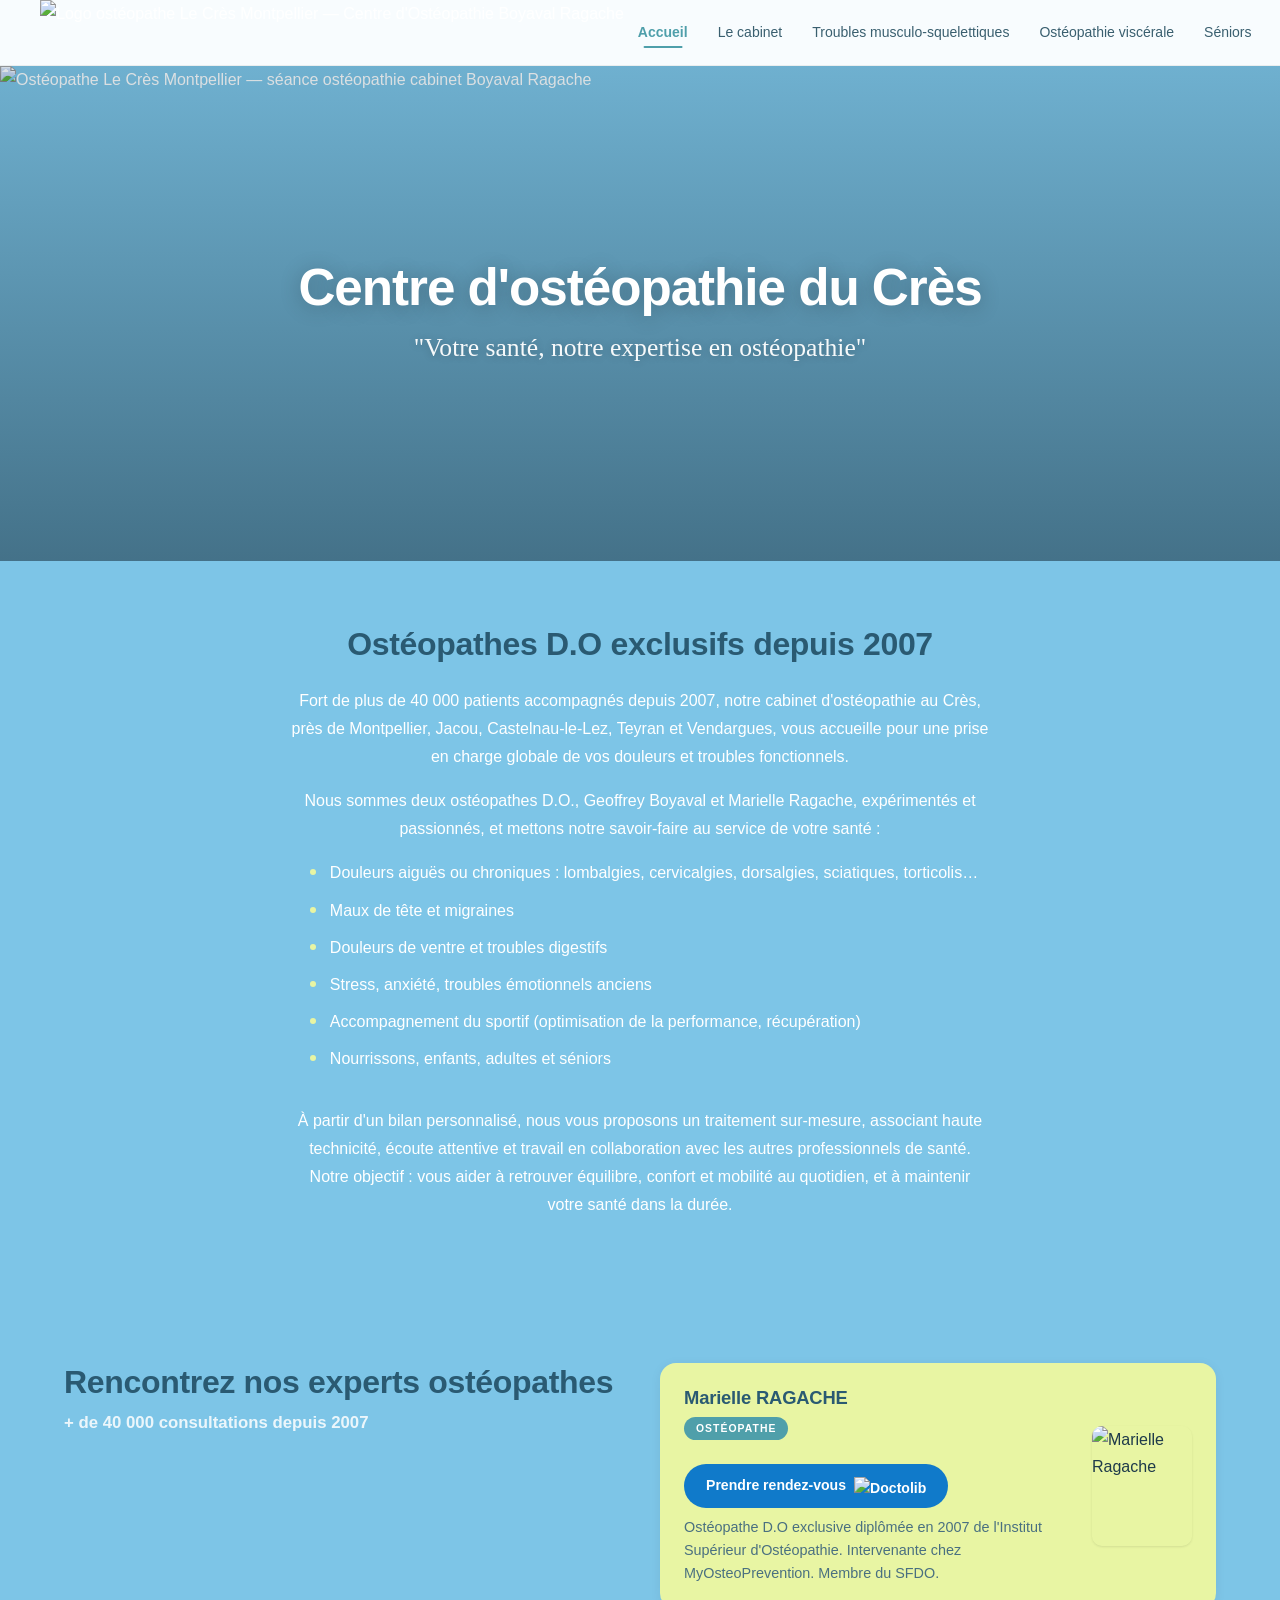
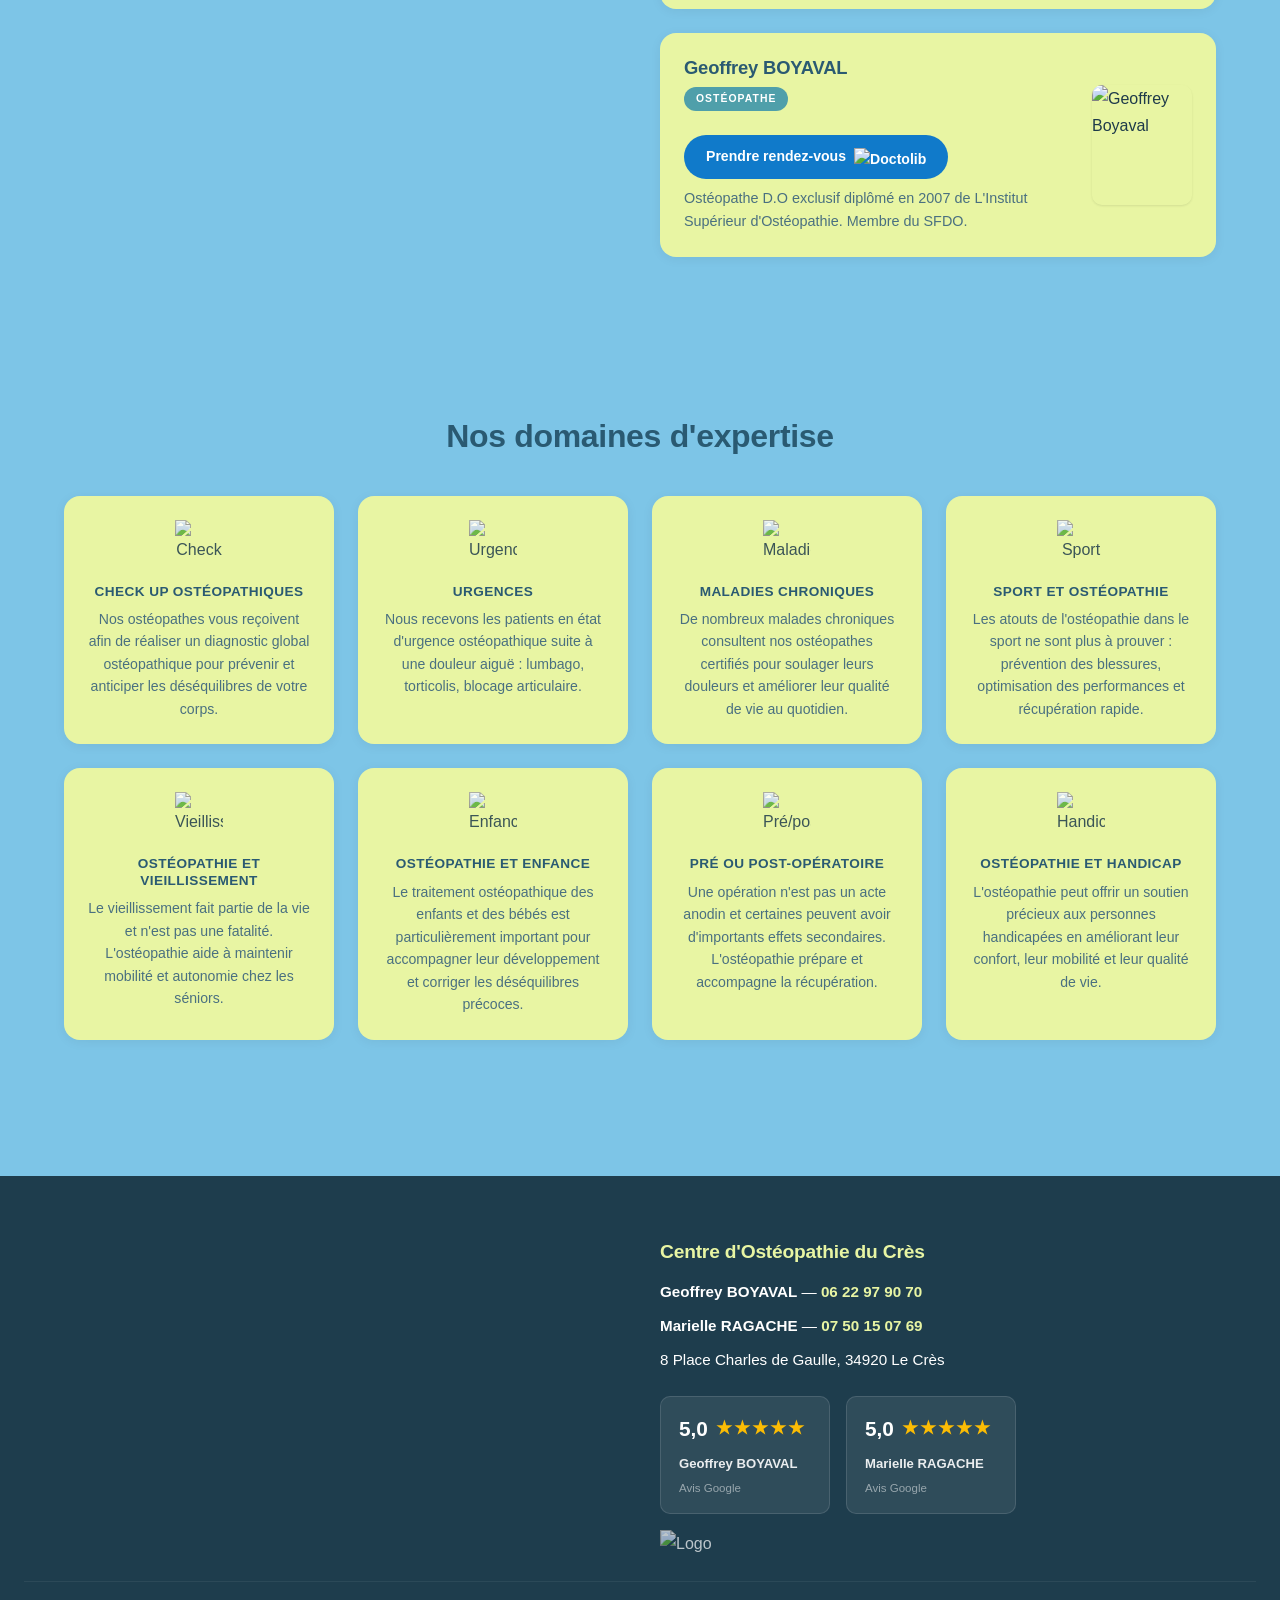
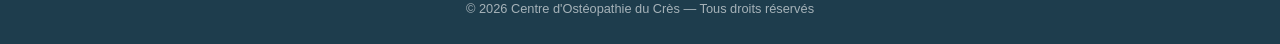
==== index.html @ ff74ffc6 "Update typography: Nunito + Dancing Script, add hero subtitle quotes - Switch main font to Nunito (r" ====
<!DOCTYPE html>
<html lang="fr">
<head>
  <meta charset="UTF-8">
  <link rel="icon" type="image/png" href="https://static.wixstatic.com/media/5d900a_830f3c194dc04848b265c8b6698bb7fa~mv2.png" sizes="32x32">
  <link rel="apple-touch-icon" href="https://static.wixstatic.com/media/5d900a_830f3c194dc04848b265c8b6698bb7fa~mv2.png">
  <meta name="viewport" content="width=device-width, initial-scale=1.0">
  <meta name="description" content="Ostéopathe Le Crès (34920) — Urgence, bébé, dos, sport. Boyaval & Ragache, ostéopathes D.O. depuis 2007. Montpellier, Vendargues, Jacou. RDV Doctolib.">
  <meta name="keywords" content="ostéopathe Le Crès, ostéopathe Vendargues, ostéopathe Castelnau-le-Lez, ostéopathe Jacou, ostéopathe Montpellier est, ostéopathe urgence Montpellier, ostéopathe bébé Le Crès, ostéopathe nourrisson Le Crès, ostéopathe dos Montpellier, ostéopathe Montpellier urgence, cabinet ostéopathie Le Crès, ostéopathe Teyran, ostéopathe Clapiers, Geoffrey Boyaval ostéopathe, Marielle Ragache ostéopathe, ostéopathe 34920, ostéopathie Hérault, ostéopathe sciatique Montpellier, ostéopathe lumbago Le Crès">
  <meta name="robots" content="index, follow, max-snippet:-1, max-image-preview:large, max-video-preview:-1">
  <title>Ostéopathe Le Crès (34920) | Urgence & RDV Montpellier</title>
  <link rel="canonical" href="https://www.osteopathie-lecres.fr/">
  <link rel="alternate" hreflang="fr" href="https://www.osteopathie-lecres.fr/">

  <!-- Open Graph -->
  <meta property="og:title" content="Ostéopathe Le Crès (34920) | Urgence & RDV — Cabinet Boyaval Ragache Montpellier">
  <meta property="og:description" content="Ostéopathe au Crès, Vendargues, Jacou, Castelnau-le-Lez. Urgences, bébé, dos, sport. Geoffrey Boyaval & Marielle Ragache depuis 2007. 40 000+ consultations.">
  <meta property="og:type" content="website">
  <meta property="og:url" content="https://www.osteopathie-lecres.fr/">
  <meta property="og:image" content="https://static.wixstatic.com/media/5d900a_830f3c194dc04848b265c8b6698bb7fa~mv2.png">
  <meta property="og:locale" content="fr_FR">
  <meta property="og:site_name" content="Centre d'Ostéopathie du Crès">

  <!-- Structured Data: LocalBusiness -->
  <script type="application/ld+json">
  {
    "@context": "https://schema.org",
    "@type": "MedicalBusiness",
    "@id": "https://www.osteopathie-lecres.fr/#localbusiness",
    "name": "Centre d'Ostéopathie du Crès — Boyaval & Ragache",
    "alternateName": "Ostéopathe Le Crès Montpellier",
    "description": "Cabinet d'ostéopathie au Crès (34920) près de Montpellier. Ostéopathes D.O. exclusifs depuis 2007. Urgences, bébé, nourrisson, dos, sport, séniors. Consultations à Vendargues, Jacou, Castelnau-le-Lez.",
    "url": "https://www.osteopathie-lecres.fr/",
    "image": "https://static.wixstatic.com/media/5d900a_830f3c194dc04848b265c8b6698bb7fa~mv2.png",
    "telephone": "+33622979070",
    "priceRange": "65€",
    "currenciesAccepted": "EUR",
    "paymentAccepted": "Carte bancaire, Chèque, Espèces",
    "address": {
      "@type": "PostalAddress",
      "streetAddress": "8 Place Charles de Gaulle",
      "addressLocality": "Le Crès",
      "postalCode": "34920",
      "addressRegion": "Occitanie",
      "addressCountry": "FR"
    },
    "geo": {
      "@type": "GeoCoordinates",
      "latitude": 43.6481,
      "longitude": 3.9349
    },
    "areaServed": [
      {"@type": "City", "name": "Le Crès"},
      {"@type": "City", "name": "Vendargues"},
      {"@type": "City", "name": "Castelnau-le-Lez"},
      {"@type": "City", "name": "Jacou"},
      {"@type": "City", "name": "Teyran"},
      {"@type": "City", "name": "Clapiers"},
      {"@type": "City", "name": "Montpellier"}
    ],
    "openingHoursSpecification": [
      {
        "@type": "OpeningHoursSpecification",
        "dayOfWeek": ["Monday", "Tuesday", "Wednesday", "Thursday", "Friday"],
        "opens": "09:00",
        "closes": "19:00"
      }
    ],
    "aggregateRating": {
      "@type": "AggregateRating",
      "ratingValue": "5",
      "bestRating": "5",
      "ratingCount": "2"
    },
    "hasOfferCatalog": {
      "@type": "OfferCatalog",
      "name": "Consultations ostéopathiques",
      "itemListElement": [
        {"@type": "Offer", "itemOffered": {"@type": "MedicalProcedure", "name": "Consultation ostéopathie générale"}, "price": "65", "priceCurrency": "EUR"},
        {"@type": "Offer", "itemOffered": {"@type": "MedicalProcedure", "name": "Ostéopathie urgence (lumbago, torticolis)"}, "price": "65", "priceCurrency": "EUR"},
        {"@type": "Offer", "itemOffered": {"@type": "MedicalProcedure", "name": "Ostéopathie bébé et nourrisson"}, "price": "65", "priceCurrency": "EUR"},
        {"@type": "Offer", "itemOffered": {"@type": "MedicalProcedure", "name": "Ostéopathie du sport"}, "price": "65", "priceCurrency": "EUR"}
      ]
    },
    "employee": [
      {
        "@type": "Person",
        "name": "Geoffrey Boyaval",
        "jobTitle": "Ostéopathe D.O.",
        "telephone": "+33622979070",
        "url": "https://www.doctolib.fr/osteopathe/le-cres/geoffrey-boyaval"
      },
      {
        "@type": "Person",
        "name": "Marielle Ragache",
        "jobTitle": "Ostéopathe D.O.",
        "telephone": "+33750150769",
        "url": "https://www.doctolib.fr/osteopathe/le-cres/marielle-ragache"
      }
    ],
    "sameAs": [
      "https://www.doctolib.fr/osteopathe/le-cres/geoffrey-boyaval",
      "https://www.doctolib.fr/osteopathe/le-cres/marielle-ragache"
    ]
  }
  </script>

  <!-- Structured Data: FAQ -->
  <script type="application/ld+json">
  {
    "@context": "https://schema.org",
    "@type": "FAQPage",
    "mainEntity": [
      {
        "@type": "Question",
        "name": "Où trouver un ostéopathe au Crès près de Montpellier ?",
        "acceptedAnswer": {
          "@type": "Answer",
          "text": "Le Centre d'Ostéopathie du Crès est situé au 8 Place Charles de Gaulle, 34920 Le Crès. Geoffrey Boyaval et Marielle Ragache, ostéopathes D.O. depuis 2007, accueillent les patients du Crès, Vendargues, Castelnau-le-Lez, Jacou, Teyran et Montpellier est."
        }
      },
      {
        "@type": "Question",
        "name": "Peut-on consulter un ostéopathe en urgence à Montpellier et Le Crès ?",
        "acceptedAnswer": {
          "@type": "Answer",
          "text": "Oui, notre cabinet reçoit les patients en urgence ostéopathique (lumbago, torticolis, blocage aigu, sciatique). Prenez rendez-vous rapidement via Doctolib ou par téléphone au 06 22 97 90 70 (Geoffrey Boyaval) ou 07 50 15 07 69 (Marielle Ragache)."
        }
      },
      {
        "@type": "Question",
        "name": "Mon ostéopathe au Crès traite-t-il les bébés et nourrissons ?",
        "acceptedAnswer": {
          "@type": "Answer",
          "text": "Oui, nous sommes spécialisés en ostéopathie crânienne pour bébés et nourrissons : plagiocéphalie (tête plate), coliques, reflux, torticolis congénital, troubles du sommeil. Techniques très douces adaptées dès la naissance."
        }
      },
      {
        "@type": "Question",
        "name": "Quel est le tarif d'une consultation ostéopathe au Crès ?",
        "acceptedAnswer": {
          "@type": "Answer",
          "text": "La consultation d'ostéopathie est à 65€ pour une séance d'environ 45 minutes. La plupart des mutuelles remboursent tout ou partie de la séance. Nous remettons une facture pour votre mutuelle."
        }
      },
      {
        "@type": "Question",
        "name": "L'ostéopathe peut-il soigner un mal de dos à Montpellier ?",
        "acceptedAnswer": {
          "@type": "Answer",
          "text": "Oui, le mal de dos (lombalgie, dorsalgie, cervicalgie, sciatique) est notre premier motif de consultation. Nos ostéopathes au Crès traitent les douleurs de dos aiguës et chroniques par des techniques structurelles et fonctionnelles personnalisées."
        }
      }
    ]
  }
  </script>

  <!-- Structured Data: BreadcrumbList -->
  <script type="application/ld+json">
  {
    "@context": "https://schema.org",
    "@type": "BreadcrumbList",
    "itemListElement": [
      {"@type": "ListItem", "position": 1, "name": "Accueil", "item": "https://www.osteopathie-lecres.fr/"}
    ]
  }
  </script>

  <link rel="stylesheet" href="styles.css">
</head>
<body>

  <!-- NAVBAR -->
  <nav class="navbar">
    <a href="index.html" class="logo-link">
      <img src="https://static.wixstatic.com/media/5d900a_830f3c194dc04848b265c8b6698bb7fa~mv2.png" alt="Logo ostéopathe Le Crès Montpellier — Centre d'Ostéopathie Boyaval Ragache">
    </a>
    <div class="nav-links">
      <a href="index.html" class="active">Accueil</a>
      <a href="le-cabinet.html">Le cabinet</a>
      <a href="troubles-musculo-squelettiques.html">Troubles musculo-squelettiques</a>
      <a href="osteopathie-viscerale.html">Ostéopathie viscérale</a>
      <a href="seniors-et-osteopathie.html">Séniors</a>
      <a href="osteopathie-cranio-sacree.html">Crânio-sacrée</a>
      <a href="sport-et-osteopathie.html">Sport</a>
      <a href="tarif-et-remboursement.html">Tarifs</a>
    </div>
    <button class="hamburger" aria-label="Menu">
      <span></span><span></span><span></span>
    </button>
  </nav>
  <div class="nav-overlay"></div>

  <!-- HERO TITLE -->
  <div class="hero" role="img">
    <img src="https://static.wixstatic.com/media/f6958d14939a4269901bd24be79563b0.jpg" alt="Ostéopathe Le Crès Montpellier — séance ostéopathie cabinet Boyaval Ragache" loading="eager" fetchpriority="high" decoding="async" width="1200" height="600">
    <div class="hero-overlay">
      <h1>Centre d'ostéopathie du Crès</h1>
      <p class="hero-subtitle">"Votre santé, notre expertise en ostéopathie"</p>
    </div>
  </div>

  <main class="main-content">

    <!-- INTRO SECTION -->
    <section class="intro-section">
      <h2>Ostéopathes D.O exclusifs depuis 2007</h2>
      <p>Fort de plus de 40 000 patients accompagnés depuis 2007, notre cabinet d'ostéopathie au Crès, près de Montpellier, Jacou, Castelnau-le-Lez, Teyran et Vendargues, vous accueille pour une prise en charge globale de vos douleurs et troubles fonctionnels.</p>
      <p>Nous sommes deux ostéopathes D.O., Geoffrey Boyaval et Marielle Ragache, expérimentés et passionnés, et mettons notre savoir-faire au service de votre santé :</p>
      <ul class="content-list">
        <li>Douleurs aiguës ou chroniques : lombalgies, cervicalgies, dorsalgies, sciatiques, torticolis…</li>
        <li>Maux de tête et migraines</li>
        <li>Douleurs de ventre et troubles digestifs</li>
        <li>Stress, anxiété, troubles émotionnels anciens</li>
        <li>Accompagnement du sportif (optimisation de la performance, récupération)</li>
        <li>Nourrissons, enfants, adultes et séniors</li>
      </ul>
      <p>À partir d'un bilan personnalisé, nous vous proposons un traitement sur-mesure, associant haute technicité, écoute attentive et travail en collaboration avec les autres professionnels de santé. Notre objectif : vous aider à retrouver équilibre, confort et mobilité au quotidien, et à maintenir votre santé dans la durée.</p>
    </section>

    <!-- TEAM SECTION -->
    <section class="team-section">
      <div class="team-intro">
        <h2>Rencontrez nos experts ostéopathes</h2>
        <p class="stat">+ de 40 000 consultations depuis 2007</p>
      </div>
      <div>
        <!-- Marielle -->
        <div class="osteo-card observe">
          <div class="osteo-card-content">
            <h3>Marielle RAGACHE</h3>
            <span class="osteo-badge">OSTÉOPATHE</span>
            <br>
            <a href="https://www.doctolib.fr/osteopathe/le-cres/marielle-ragache/booking?utm_campaign=website-button&amp;utm_source=marielle-ragache-website-button&amp;utm_medium=referral&amp;utm_content=withoutpreview-blue-floating-bottom-right&amp;utm_term=marielle-ragache" class="btn-doctolib" target="_blank" rel="noopener">Prendre rendez-vous <img src="https://pro.doctolib.fr/external_button/doctolib-white-transparent.png" alt="Doctolib"></a>
            <p>Ostéopathe D.O exclusive diplômée en 2007 de l'Institut Supérieur d'Ostéopathie. Intervenante chez MyOsteoPrevention. Membre du SFDO.</p>
          </div>
          <img src="https://static.wixstatic.com/media/5d900a_a3b67d5434064782810ed6e59925bc0d~mv2.png" alt="Marielle Ragache" class="osteo-photo" loading="lazy" decoding="async">
        </div>

        <!-- Geoffrey -->
        <div class="osteo-card observe" style="margin-top: 24px;">
          <div class="osteo-card-content">
            <h3>Geoffrey BOYAVAL</h3>
            <span class="osteo-badge">OSTÉOPATHE</span>
            <br>
            <a href="https://www.doctolib.fr/osteopathe/le-cres/geoffrey-boyaval/booking?utm_campaign=website-button&amp;utm_source=geoffrey-boyaval-website-button&amp;utm_medium=referral&amp;utm_content=withoutpreview-blue-floating-bottom-right&amp;utm_term=geoffrey-boyaval" class="btn-doctolib" target="_blank" rel="noopener">Prendre rendez-vous <img src="https://pro.doctolib.fr/external_button/doctolib-white-transparent.png" alt="Doctolib"></a>
            <p>Ostéopathe D.O exclusif diplômé en 2007 de L'Institut Supérieur d'Ostéopathie. Membre du SFDO.</p>
          </div>
          <img src="https://static.wixstatic.com/media/5d900a_ca0f5f0a66764ce387b346f20d90f5f5~mv2.png" alt="Geoffrey Boyaval" class="osteo-photo" loading="lazy" decoding="async">
        </div>
      </div>
    </section>

    <!-- SERVICES -->
    <section class="services-section">
      <h2>Nos domaines d'expertise</h2>
      <div class="services-grid">
        <div class="service-card observe">
          <img src="https://static.wixstatic.com/media/5d900a_800b54a6530a4cee8e32fd2e44fbc747~mv2.png" alt="Check up" class="service-icon" loading="lazy" decoding="async">
          <h3>CHECK UP OSTÉOPATHIQUES</h3>
          <p>Nos ostéopathes vous reçoivent afin de réaliser un diagnostic global ostéopathique pour prévenir et anticiper les déséquilibres de votre corps.</p>
        </div>
        <div class="service-card observe">
          <img src="https://static.wixstatic.com/media/5d900a_ec00f919b6464fee9e5716bf52b8d492~mv2.png" alt="Urgences" class="service-icon" loading="lazy" decoding="async">
          <h3>URGENCES</h3>
          <p>Nous recevons les patients en état d'urgence ostéopathique suite à une douleur aiguë : lumbago, torticolis, blocage articulaire.</p>
        </div>
        <div class="service-card observe">
          <img src="https://static.wixstatic.com/media/5d900a_6db8ab8382544ddcafa6448378185b8f~mv2.png" alt="Maladies chroniques" class="service-icon" loading="lazy" decoding="async">
          <h3>MALADIES CHRONIQUES</h3>
          <p>De nombreux malades chroniques consultent nos ostéopathes certifiés pour soulager leurs douleurs et améliorer leur qualité de vie au quotidien.</p>
        </div>
        <div class="service-card observe">
          <img src="https://static.wixstatic.com/media/5d900a_f2dcdd194dae47eb802f6e1fff932a4b~mv2.png" alt="Sport" class="service-icon" loading="lazy" decoding="async">
          <h3>SPORT ET OSTÉOPATHIE</h3>
          <p>Les atouts de l'ostéopathie dans le sport ne sont plus à prouver : prévention des blessures, optimisation des performances et récupération rapide.</p>
        </div>
        <div class="service-card observe">
          <img src="https://static.wixstatic.com/media/5d900a_0c7f986e09ef4173a884bf2abb2a2186~mv2.png" alt="Vieillissement" class="service-icon" loading="lazy" decoding="async">
          <h3>OSTÉOPATHIE ET VIEILLISSEMENT</h3>
          <p>Le vieillissement fait partie de la vie et n'est pas une fatalité. L'ostéopathie aide à maintenir mobilité et autonomie chez les séniors.</p>
        </div>
        <div class="service-card observe">
          <img src="https://static.wixstatic.com/media/5d900a_f23e1734c731413abada33f2726ccb6e~mv2.png" alt="Enfance" class="service-icon" loading="lazy" decoding="async">
          <h3>OSTÉOPATHIE ET ENFANCE</h3>
          <p>Le traitement ostéopathique des enfants et des bébés est particulièrement important pour accompagner leur développement et corriger les déséquilibres précoces.</p>
        </div>
        <div class="service-card observe">
          <img src="https://static.wixstatic.com/media/5d900a_bec35123f29a484f81ab80d0a000050c~mv2.png" alt="Pré/post-opératoire" class="service-icon" loading="lazy" decoding="async">
          <h3>PRÉ OU POST-OPÉRATOIRE</h3>
          <p>Une opération n'est pas un acte anodin et certaines peuvent avoir d'importants effets secondaires. L'ostéopathie prépare et accompagne la récupération.</p>
        </div>
        <div class="service-card observe">
          <img src="https://static.wixstatic.com/media/5d900a_5bcf15079d4045bbaa03bcd8564404f1~mv2.png" alt="Handicap" class="service-icon" loading="lazy" decoding="async">
          <h3>OSTÉOPATHIE ET HANDICAP</h3>
          <p>L'ostéopathie peut offrir un soutien précieux aux personnes handicapées en améliorant leur confort, leur mobilité et leur qualité de vie.</p>
        </div>
      </div>
    </section>

  </main>

  <!-- FOOTER -->
  <footer class="footer">
    <div class="footer-inner">
      <div class="footer-map">
        <iframe src="https://www.google.com/maps/embed?pb=!1m18!1m12!1m3!1d2886.5!2d3.9349!3d43.6481!2m3!1f0!2f0!3f0!3m2!1i1024!2i768!4f13.1!3m3!1m2!1s0x12b6a5309c2c1c95%3A0x3f5e2b1d1c7b4a8e!2s8+Place+Charles+de+Gaulle%2C+34920+Le+Cr%C3%A8s!5e0!3m2!1sfr!2sfr!4v1700000000000" allowfullscreen="" loading="lazy" referrerpolicy="no-referrer-when-downgrade" title="Google Maps Centre Ostéopathie du Crès"></iframe>
      </div>
      <div class="footer-info">
        <h3>Centre d'Ostéopathie du Crès</h3>
        <p><strong>Geoffrey BOYAVAL</strong> — <a href="tel:0622979070">06 22 97 90 70</a></p>
        <p><strong>Marielle RAGACHE</strong> — <a href="tel:0750150769">07 50 15 07 69</a></p>
        <p>8 Place Charles de Gaulle, 34920 Le Crès</p>
        <div class="footer-reviews">
          <a href="https://share.google/BbgIUJYFtrMhbDzDI" target="_blank" class="review-card">
            <div class="review-stars">
              <span class="review-score">5,0</span>
              <span class="stars">&#9733;&#9733;&#9733;&#9733;&#9733;</span>
            </div>
            <span class="review-name">Geoffrey BOYAVAL</span>
            <span class="review-source">Avis Google</span>
          </a>
          <a href="https://share.google/befTN103QBE11ghG" target="_blank" class="review-card">
            <div class="review-stars">
              <span class="review-score">5,0</span>
              <span class="stars">&#9733;&#9733;&#9733;&#9733;&#9733;</span>
            </div>
            <span class="review-name">Marielle RAGACHE</span>
            <span class="review-source">Avis Google</span>
          </a>
        </div>
        <img src="https://static.wixstatic.com/media/5d900a_830f3c194dc04848b265c8b6698bb7fa~mv2.png" alt="Logo" class="footer-logo" loading="lazy" decoding="async">
      </div>
    </div>
    <p class="footer-bottom">© 2026 Centre d'Ostéopathie du Crès — Tous droits réservés</p>
  </footer>

  <script src="script.js"></script>
</body>
</html>
---- styles.css ----
/* ============================================
   Centre d'Ostéopathie du Crès — Modern Redesign
   Mobile-First · Clean · Accessible
   ============================================ */

/* Reset & Base */
*, *::before, *::after {
  margin: 0;
  padding: 0;
  box-sizing: border-box;
}

:root {
  /* Palette — respectée */
  --bg-page: #7DC5E7;
  --bg-page-light: #9ad4ee;
  --accent: #4F9FAA;
  --accent-dark: #3d8490;
  --title-dark: #2a5a72;
  --card-bg: #E8F5A3;
  --card-bg-soft: #eef8bf;
  --text-light: #ffffff;
  --text-dark: #1e3a4a;
  --text-muted: #4a7080;
  --nav-link: #3a5f6f;
  --nav-bg: #ffffff;

  /* Spacing scale */
  --space-xs: 4px;
  --space-sm: 8px;
  --space-md: 16px;
  --space-lg: 24px;
  --space-xl: 40px;
  --space-2xl: 64px;
  --space-3xl: 96px;

  /* Typography */
  --font-heading: 'Nunito', 'Arial', sans-serif;
  --font-body: 'Nunito', 'Arial', sans-serif;

  /* Layout */
  --nav-height: 60px;
  --max-width: 1200px;
  --content-width: 800px;

  /* Effects */
  --shadow-sm: 0 1px 3px rgba(0,0,0,0.06), 0 1px 2px rgba(0,0,0,0.04);
  --shadow-md: 0 4px 16px rgba(0,0,0,0.08);
  --shadow-lg: 0 12px 40px rgba(0,0,0,0.12);
  --shadow-card: 0 2px 12px rgba(0,0,0,0.06);
  --radius: 16px;
  --radius-sm: 10px;
  --radius-xs: 6px;
  --transition: 0.25s cubic-bezier(.4,0,.2,1);
  --transition-slow: 0.4s cubic-bezier(.4,0,.2,1);
}

@import url('https://fonts.googleapis.com/css2?family=Nunito:ital,wght@0,300;0,400;0,500;0,600;0,700;0,800;0,900;1,300;1,400;1,500;1,600;1,700&family=Dancing+Script:wght@400;500;600;700&display=swap');

html, body {
  overflow-x: hidden;
  width: 100%;
}

html {
  scroll-behavior: smooth;
  scroll-padding-top: calc(var(--nav-height) + 20px);
  -webkit-text-size-adjust: 100%;
}

body {
  font-family: var(--font-body);
  background: var(--bg-page);
  color: var(--text-light);
  line-height: 1.7;
  font-size: 16px;
  -webkit-font-smoothing: antialiased;
  -moz-osx-font-smoothing: grayscale;
  min-width: 0;
}

img { max-width: 100%; height: auto; display: block; }
a { text-decoration: none; color: inherit; }
ul { list-style: none; }

/* Prevent horizontal overflow globally */
*,
*::before,
*::after {
  max-width: 100vw;
}

.main-content,
.hero,
.footer,
.navbar,
.section,
.intro-section,
.team-section,
.services-section {
  max-width: 100%;
  overflow-x: hidden;
}

h1, h2, h3, h4 {
  font-family: var(--font-heading);
  font-weight: 700;
  letter-spacing: -0.01em;
  line-height: 1.2;
  color: var(--title-dark);
}

/* ============================================
   NAVBAR — Mobile First
   ============================================ */
.navbar {
  position: sticky;
  top: 0;
  z-index: 1000;
  background: rgba(255,255,255,0.95);
  backdrop-filter: blur(12px);
  -webkit-backdrop-filter: blur(12px);
  min-height: var(--nav-height);
  display: flex;
  align-items: center;
  justify-content: space-between;
  padding: 0 var(--space-md);
  border-bottom: 1px solid rgba(0,0,0,0.06);
  transition: box-shadow var(--transition);
  width: 100%;
  box-sizing: border-box;
  overflow: visible;
}

.navbar.scrolled {
  box-shadow: var(--shadow-md);
}

.navbar .logo-link {
  display: flex;
  align-items: center;
  flex-shrink: 0;
}

.navbar .logo-link img {
  height: 65px;
  width: auto;
}

/* Mobile nav — default */
.nav-links {
  position: fixed;
  top: 0;
  right: 0;
  width: 300px;
  transform: translateX(100%);
  height: 100dvh;
  background: var(--nav-bg);
  flex-direction: column;
  align-items: flex-start;
  padding: 80px var(--space-lg) var(--space-xl);
  gap: 2px;
  box-shadow: -8px 0 30px rgba(0,0,0,0.12);
  transition: transform var(--transition-slow);
  overflow-y: auto;
  display: flex;
}

.nav-links.open {
  transform: translateX(0);
}

.nav-links a {
  color: var(--nav-link);
  font-family: var(--font-body);
  font-size: 14px;
  font-weight: 500;
  padding: 10px 14px;
  border-radius: var(--radius-xs);
  transition: var(--transition);
  white-space: nowrap;
  width: 100%;
  position: relative;
}

.nav-links a:hover {
  background: rgba(79,159,170,0.08);
  color: var(--accent);
}

.nav-links a.active {
  color: var(--accent);
  font-weight: 600;
  background: rgba(79,159,170,0.1);
}

/* Hamburger — visible par défaut (mobile-first) */
.hamburger {
  display: flex;
  flex-direction: column;
  gap: 5px;
  background: none;
  border: none;
  cursor: pointer;
  padding: 8px;
  z-index: 1100;
  border-radius: var(--radius-xs);
  transition: var(--transition);
}

.hamburger:hover {
  background: rgba(0,0,0,0.04);
}

.hamburger span {
  width: 24px;
  height: 2.5px;
  background: var(--nav-link);
  border-radius: 3px;
  transition: var(--transition);
  display: block;
}

.hamburger.open span:nth-child(1) {
  transform: rotate(45deg) translate(5px, 5.5px);
}
.hamburger.open span:nth-child(2) {
  opacity: 0;
  transform: scaleX(0);
}
.hamburger.open span:nth-child(3) {
  transform: rotate(-45deg) translate(5px, -5.5px);
}

/* Overlay */
.nav-overlay {
  display: none;
  position: fixed;
  inset: 0;
  background: rgba(0,0,0,0.3);
  backdrop-filter: blur(2px);
  z-index: 999;
  opacity: 0;
  transition: opacity var(--transition-slow);
}

.nav-overlay.show {
  display: block;
  opacity: 1;
}

/* ============================================
   HERO
   ============================================ */
.hero {
  position: relative;
  width: 100%;
  height: 50vh;
  min-height: 280px;
  max-height: 500px;
  overflow: hidden;
  box-sizing: border-box;
}

.hero img {
  width: 100%;
  height: 100%;
  object-fit: cover;
  object-position: center 30%;
}

.hero-overlay {
  position: absolute;
  inset: 0;
  background: linear-gradient(180deg, rgba(30,58,74,0.15) 0%, rgba(30,58,74,0.6) 100%);
  display: flex;
  flex-direction: column;
  align-items: center;
  justify-content: center;
  text-align: center;
  padding: var(--space-lg);
}

.hero-overlay h1 {
  font-size: clamp(1.8rem, 5vw, 3.2rem);
  color: var(--text-light);
  text-shadow: 0 2px 20px rgba(0,0,0,0.25);
  max-width: 700px;
  font-weight: 800;
  letter-spacing: -0.02em;
  font-style: normal;
  text-transform: none;
}

.hero-overlay .hero-subtitle {
  font-family: 'Dancing Script', 'Snell Roundhand', cursive;
  font-style: normal;
  font-size: clamp(1.2rem, 2.8vw, 1.6rem);
  color: rgba(255,255,255,0.95);
  margin-top: var(--space-sm);
  text-shadow: 0 1px 8px rgba(0,0,0,0.2);
  font-weight: 500;
}

/* ============================================
   MAIN CONTENT
   ============================================ */
.main-content {
  background: var(--bg-page);
  padding: 0;
}

/* ============================================
   SECTION (pages intérieures)
   ============================================ */
.section {
  padding: var(--space-xl) var(--space-md);
  max-width: var(--max-width);
  margin: 0 auto;
  box-sizing: border-box;
  word-wrap: break-word;
  overflow-wrap: break-word;
}

.section h1 {
  font-size: clamp(1.5rem, 4vw, 2.2rem);
  margin-bottom: var(--space-md);
  font-weight: 800;
  letter-spacing: -0.02em;
  max-width: 100%;
  word-wrap: break-word;
  overflow-wrap: break-word;
}

.section h2 {
  font-size: clamp(1.2rem, 3vw, 1.7rem);
  margin-bottom: var(--space-md);
  margin-top: var(--space-xl);
  font-weight: 700;
}

.section h3 {
  font-size: clamp(1rem, 2.2vw, 1.2rem);
  margin-bottom: var(--space-sm);
  margin-top: var(--space-lg);
  font-weight: 600;
}

.section p {
  margin-bottom: var(--space-md);
  font-size: 1rem;
  max-width: var(--content-width);
  line-height: 1.75;
}

.section ul.content-list {
  list-style: none;
  padding-left: 0;
  margin-bottom: var(--space-lg);
}

.section ul.content-list li {
  position: relative;
  padding-left: 28px;
  margin-bottom: 10px;
  line-height: 1.6;
}

.section ul.content-list li::before {
  content: '';
  position: absolute;
  left: 8px;
  top: 10px;
  width: 6px;
  height: 6px;
  border-radius: 50%;
  background: var(--card-bg);
}

/* ============================================
   INTRO SECTION (accueil — centré)
   ============================================ */
.intro-section {
  max-width: var(--max-width);
  margin: 0 auto;
  padding: var(--space-2xl) var(--space-md);
  text-align: center;
}

.intro-section .intro-logo {
  width: 100px;
  margin: 0 auto var(--space-lg);
  opacity: 0.9;
}

.intro-section h2 {
  font-size: clamp(1.4rem, 3.5vw, 2rem);
  color: var(--title-dark);
  margin-bottom: var(--space-lg);
  font-weight: 800;
}

.intro-section p {
  max-width: 700px;
  margin: 0 auto var(--space-md);
  color: var(--text-light);
  line-height: 1.75;
  text-align: center;
}

.intro-section ul.content-list {
  max-width: 700px;
  margin: 0 auto var(--space-lg);
  text-align: left;
  display: inline-block;
}

.intro-section ul.content-list li {
  position: relative;
  padding-left: 28px;
  margin-bottom: 10px;
  color: var(--text-light);
}

.intro-section ul.content-list li::before {
  content: '';
  position: absolute;
  left: 8px;
  top: 10px;
  width: 6px;
  height: 6px;
  border-radius: 50%;
  background: var(--card-bg);
}

/* ============================================
   TEAM SECTION (equipe)
   ============================================ */
.team-section {
  padding: var(--space-xl) var(--space-md);
  max-width: var(--max-width);
  margin: 0 auto;
  display: grid;
  grid-template-columns: 1fr;
  gap: var(--space-xl);
}

.team-intro h2 {
  font-size: clamp(1.4rem, 3.5vw, 2rem);
  color: var(--title-dark);
  margin-bottom: var(--space-sm);
  font-weight: 800;
}

.team-intro .stat {
  font-family: var(--font-body);
  font-size: 1.05rem;
  color: var(--text-light);
  font-weight: 600;
  opacity: 0.85;
}

.osteo-card {
  background: var(--card-bg);
  border-radius: var(--radius);
  padding: var(--space-lg);
  display: flex;
  flex-direction: column;
  align-items: center;
  text-align: center;
  gap: var(--space-md);
  box-shadow: var(--shadow-card);
  transition: transform var(--transition), box-shadow var(--transition);
  color: var(--text-dark);
}

.osteo-card:hover {
  transform: translateY(-4px);
  box-shadow: var(--shadow-lg);
}

.osteo-card-content {
  flex: 1;
}

.osteo-card-content h3 {
  font-size: 1.15rem;
  color: var(--title-dark);
  margin-bottom: var(--space-xs);
  font-weight: 700;
}

.osteo-badge {
  display: inline-block;
  background: var(--accent);
  color: #fff;
  font-family: var(--font-body);
  font-size: 0.65rem;
  font-weight: 700;
  padding: 3px 12px;
  border-radius: 20px;
  letter-spacing: 0.1em;
  margin-bottom: var(--space-sm);
  text-transform: uppercase;
}

.osteo-card-content p {
  font-size: 0.9rem;
  line-height: 1.6;
  color: var(--text-muted);
}

.osteo-card .osteo-photo {
  width: 100px;
  height: 120px;
  object-fit: cover;
  border-radius: var(--radius-sm);
  flex-shrink: 0;
  box-shadow: var(--shadow-sm);
}

/* ============================================
   BOUTON RDV
   ============================================ */
.btn-rdv {
  display: inline-flex;
  align-items: center;
  gap: 6px;
  background: var(--nav-bg);
  color: var(--accent);
  border: 2px solid var(--accent);
  padding: 10px 24px;
  border-radius: 50px;
  font-family: var(--font-body);
  font-weight: 600;
  font-size: 0.9rem;
  cursor: pointer;
  transition: var(--transition);
  margin-top: var(--space-md);
  margin-bottom: var(--space-sm);
  letter-spacing: 0;
}

.btn-rdv:hover {
  background: var(--accent);
  color: #fff;
  border-color: var(--accent);
  transform: translateY(-2px);
  box-shadow: 0 4px 16px rgba(79,159,170,0.3);
}

.btn-rdv:active {
  transform: translateY(0);
}

/* ============================================
   BOUTON DOCTOLIB
   ============================================ */
.btn-doctolib {
  display: inline-flex;
  align-items: center;
  gap: 8px;
  background-color: #107ACA;
  color: #ffffff;
  font-family: var(--font-body);
  font-size: 0.88rem;
  font-weight: 600;
  padding: 10px 22px;
  border-radius: 50px;
  text-decoration: none;
  transition: var(--transition);
  margin-top: var(--space-md);
  margin-bottom: var(--space-sm);
}

.btn-doctolib img {
  height: 18px;
  width: auto;
  display: inline-block;
  vertical-align: middle;
}

.btn-doctolib:hover {
  background-color: #0b5fa0;
  transform: translateY(-2px);
  box-shadow: 0 4px 16px rgba(16,122,202,0.35);
  color: #ffffff;
}

.btn-doctolib:active {
  transform: translateY(0);
}

.doctolib-buttons {
  display: flex;
  gap: var(--space-md);
  flex-wrap: wrap;
  margin-top: var(--space-md);
}

/* ============================================
   SERVICES GRID
   ============================================ */
.services-section {
  padding: var(--space-2xl) var(--space-md);
  max-width: var(--max-width);
  margin: 0 auto;
}

.services-section > h2 {
  font-size: clamp(1.4rem, 3.5vw, 2rem);
  color: var(--title-dark);
  text-align: center;
  margin-bottom: var(--space-xl);
  font-weight: 800;
}

.services-grid {
  display: grid;
  grid-template-columns: 1fr;
  gap: var(--space-md);
}

.service-card {
  background: var(--card-bg);
  border-radius: var(--radius);
  padding: var(--space-lg);
  box-shadow: var(--shadow-card);
  transition: transform var(--transition), box-shadow var(--transition);
  color: var(--text-dark);
  text-align: center;
}

.service-card:hover {
  transform: translateY(-4px);
  box-shadow: var(--shadow-lg);
}

.service-card .service-icon {
  width: 48px;
  height: 48px;
  margin: 0 auto var(--space-md);
  object-fit: contain;
  opacity: 0.85;
}

.service-card h3 {
  font-size: 0.85rem;
  color: var(--title-dark);
  margin-bottom: var(--space-sm);
  letter-spacing: 0.03em;
  font-weight: 700;
  text-transform: uppercase;
}

.service-card p {
  font-size: 0.88rem;
  line-height: 1.6;
  color: var(--text-muted);
}

/* ============================================
   PAGE CONTENT CARDS
   ============================================ */
.content-card {
  background: rgba(255,255,255,0.1);
  border-radius: var(--radius);
  padding: var(--space-lg);
  margin-bottom: var(--space-lg);
  backdrop-filter: blur(6px);
  -webkit-backdrop-filter: blur(6px);
  border: 1px solid rgba(255,255,255,0.1);
}

.content-card h2 {
  margin-top: 0;
}

.pillars-grid {
  display: grid;
  grid-template-columns: 1fr;
  gap: var(--space-md);
  margin-top: var(--space-lg);
}

.pillar-card {
  background: var(--card-bg);
  border-radius: var(--radius);
  padding: var(--space-lg);
  color: var(--text-dark);
  box-shadow: var(--shadow-card);
  transition: transform var(--transition), box-shadow var(--transition);
}

.pillar-card:hover {
  transform: translateY(-3px);
  box-shadow: var(--shadow-md);
}

.pillar-card h3 {
  color: var(--title-dark);
  font-size: 1rem;
  margin-bottom: var(--space-sm);
  margin-top: 0;
  font-weight: 600;
}

.pillar-card p {
  font-size: 0.9rem;
  color: var(--text-muted);
  line-height: 1.6;
}

/* ============================================
   TARIF
   ============================================ */
.tarif-big {
  font-family: var(--font-heading);
  font-size: clamp(3rem, 10vw, 5.5rem);
  font-weight: 800;
  color: var(--accent);
  text-align: center;
  margin: var(--space-xl) 0;
  letter-spacing: -0.04em;
}

/* ============================================
   FOOTER
   ============================================ */
.footer {
  background: #1e3d4d;
  padding: var(--space-xl) var(--space-md) var(--space-lg);
  color: var(--text-light);
  margin-top: var(--space-xl);
}

.footer-inner {
  max-width: var(--max-width);
  margin: 0 auto;
  display: grid;
  grid-template-columns: 1fr;
  gap: var(--space-xl);
}

.footer-map iframe {
  width: 100%;
  height: 220px;
  border: none;
  border-radius: var(--radius);
}

.footer-info h3 {
  font-size: 1.2rem;
  color: var(--card-bg);
  margin-bottom: var(--space-md);
  font-weight: 700;
}

.footer-info p {
  margin-bottom: var(--space-sm);
  font-size: 0.95rem;
  line-height: 1.7;
}

.footer-info a {
  color: var(--card-bg);
  font-weight: 600;
  transition: var(--transition);
}

.footer-info a:hover {
  color: #fff;
}

.footer-reviews {
  display: flex;
  gap: var(--space-md);
  margin-top: var(--space-lg);
  flex-wrap: wrap;
}

.review-card {
  display: flex;
  flex-direction: column;
  gap: 4px;
  background: rgba(255,255,255,0.08);
  border: 1px solid rgba(255,255,255,0.12);
  border-radius: var(--radius-sm);
  padding: 14px 18px;
  text-decoration: none;
  transition: var(--transition);
  min-width: 170px;
}

.review-card:hover {
  background: rgba(255,255,255,0.14);
  transform: translateY(-2px);
  box-shadow: 0 4px 16px rgba(0,0,0,0.15);
}

.review-stars {
  display: flex;
  align-items: center;
  gap: 8px;
}

.review-score {
  font-family: var(--font-body);
  font-size: 1.3rem;
  font-weight: 800;
  color: #fff;
}

.review-card .stars {
  color: #FBBC04;
  font-size: 1.1rem;
  letter-spacing: 2px;
}

.review-name {
  font-family: var(--font-body);
  font-size: 0.82rem;
  font-weight: 600;
  color: rgba(255,255,255,0.9);
  margin-top: 2px;
}

.review-source {
  font-size: 0.72rem;
  color: rgba(255,255,255,0.5);
  font-weight: 500;
}

.footer-logo {
  width: 70px;
  margin-top: var(--space-md);
  opacity: 0.7;
  transition: opacity var(--transition);
}

.footer-logo:hover {
  opacity: 1;
}

.footer-bottom {
  text-align: center;
  margin-top: var(--space-lg);
  padding-top: var(--space-md);
  border-top: 1px solid rgba(255,255,255,0.1);
  font-size: 0.8rem;
  opacity: 0.6;
  font-family: var(--font-body);
}

/* ============================================
   ANIMATIONS
   ============================================ */
.observe {
  opacity: 0;
  transform: translateY(24px);
}

.fade-in {
  animation: fadeInUp 0.5s ease forwards;
}

@keyframes fadeInUp {
  from { opacity: 0; transform: translateY(24px); }
  to   { opacity: 1; transform: translateY(0); }
}

/* Stagger delays for grids */
.services-grid .service-card:nth-child(1).fade-in { animation-delay: 0s; }
.services-grid .service-card:nth-child(2).fade-in { animation-delay: 0.06s; }
.services-grid .service-card:nth-child(3).fade-in { animation-delay: 0.12s; }
.services-grid .service-card:nth-child(4).fade-in { animation-delay: 0.18s; }
.services-grid .service-card:nth-child(5).fade-in { animation-delay: 0.24s; }
.services-grid .service-card:nth-child(6).fade-in { animation-delay: 0.3s; }
.services-grid .service-card:nth-child(7).fade-in { animation-delay: 0.36s; }
.services-grid .service-card:nth-child(8).fade-in { animation-delay: 0.42s; }

.pillars-grid .pillar-card:nth-child(1).fade-in { animation-delay: 0s; }
.pillars-grid .pillar-card:nth-child(2).fade-in { animation-delay: 0.08s; }
.pillars-grid .pillar-card:nth-child(3).fade-in { animation-delay: 0.16s; }
.pillars-grid .pillar-card:nth-child(4).fade-in { animation-delay: 0.24s; }

/* Respect prefers-reduced-motion */
@media (prefers-reduced-motion: reduce) {
  *, *::before, *::after {
    animation-duration: 0.01ms !important;
    transition-duration: 0.01ms !important;
  }
  .observe { opacity: 1; transform: none; }
}

/* ============================================
   RESPONSIVE — Tablet (640px+)
   ============================================ */
@media (min-width: 640px) {
  .services-grid {
    grid-template-columns: repeat(2, 1fr);
    gap: var(--space-lg);
  }

  .pillars-grid {
    grid-template-columns: repeat(2, 1fr);
    gap: var(--space-lg);
  }

  .osteo-card {
    flex-direction: row;
    text-align: left;
    gap: var(--space-lg);
  }

  .footer-map iframe {
    height: 260px;
  }

  .section {
    padding: var(--space-2xl) var(--space-lg);
  }

  .content-card {
    padding: var(--space-xl);
  }
}

/* ============================================
   RESPONSIVE — Desktop (1100px+)
   ============================================ */
@media (min-width: 1100px) {
  :root {
    --nav-height: 64px;
  }

  .hamburger {
    display: none;
  }

  .nav-links {
    position: static;
    width: auto;
    height: auto;
    background: transparent;
    flex-direction: row;
    align-items: center;
    padding: 0;
    gap: 2px;
    box-shadow: none;
    overflow: visible;
    display: flex;
    transform: none;
  }

  .nav-links a {
    font-size: 12.5px;
    padding: 8px 10px;
    width: auto;
    position: relative;
  }

  .nav-links a::after {
    content: '';
    position: absolute;
    bottom: 4px;
    left: 50%;
    transform: translateX(-50%) scaleX(0);
    width: 50%;
    height: 2px;
    background: var(--accent);
    border-radius: 2px;
    transition: transform var(--transition);
  }

  .nav-links a:hover::after,
  .nav-links a.active::after {
    transform: translateX(-50%) scaleX(1);
  }

  .nav-links a:hover {
    background: transparent;
  }

  .nav-links a.active {
    background: transparent;
  }
}

/* ============================================
   RESPONSIVE — Layout Desktop (960px+)
   ============================================ */
@media (min-width: 960px) {
  .team-section {
    grid-template-columns: 1fr 1fr;
    gap: var(--space-xl);
    padding: var(--space-2xl) var(--space-lg);
  }

  .services-grid {
    grid-template-columns: repeat(4, 1fr);
  }

  .services-section {
    padding: var(--space-3xl) var(--space-lg);
  }

  .hero {
    height: 55vh;
    max-height: 550px;
  }

  .footer-inner {
    grid-template-columns: 1fr 1fr;
    gap: var(--space-xl);
  }

  .footer {
    padding: var(--space-2xl) var(--space-lg) var(--space-lg);
  }

  .footer-map iframe {
    height: 300px;
  }
}

/* ============================================
   RESPONSIVE — Large Desktop (1200px+)
   ============================================ */
@media (min-width: 1200px) {
  .navbar {
    padding: 0 var(--space-xl);
  }

  .nav-links a {
    font-size: 14px;
    padding: 8px 14px;
  }
}
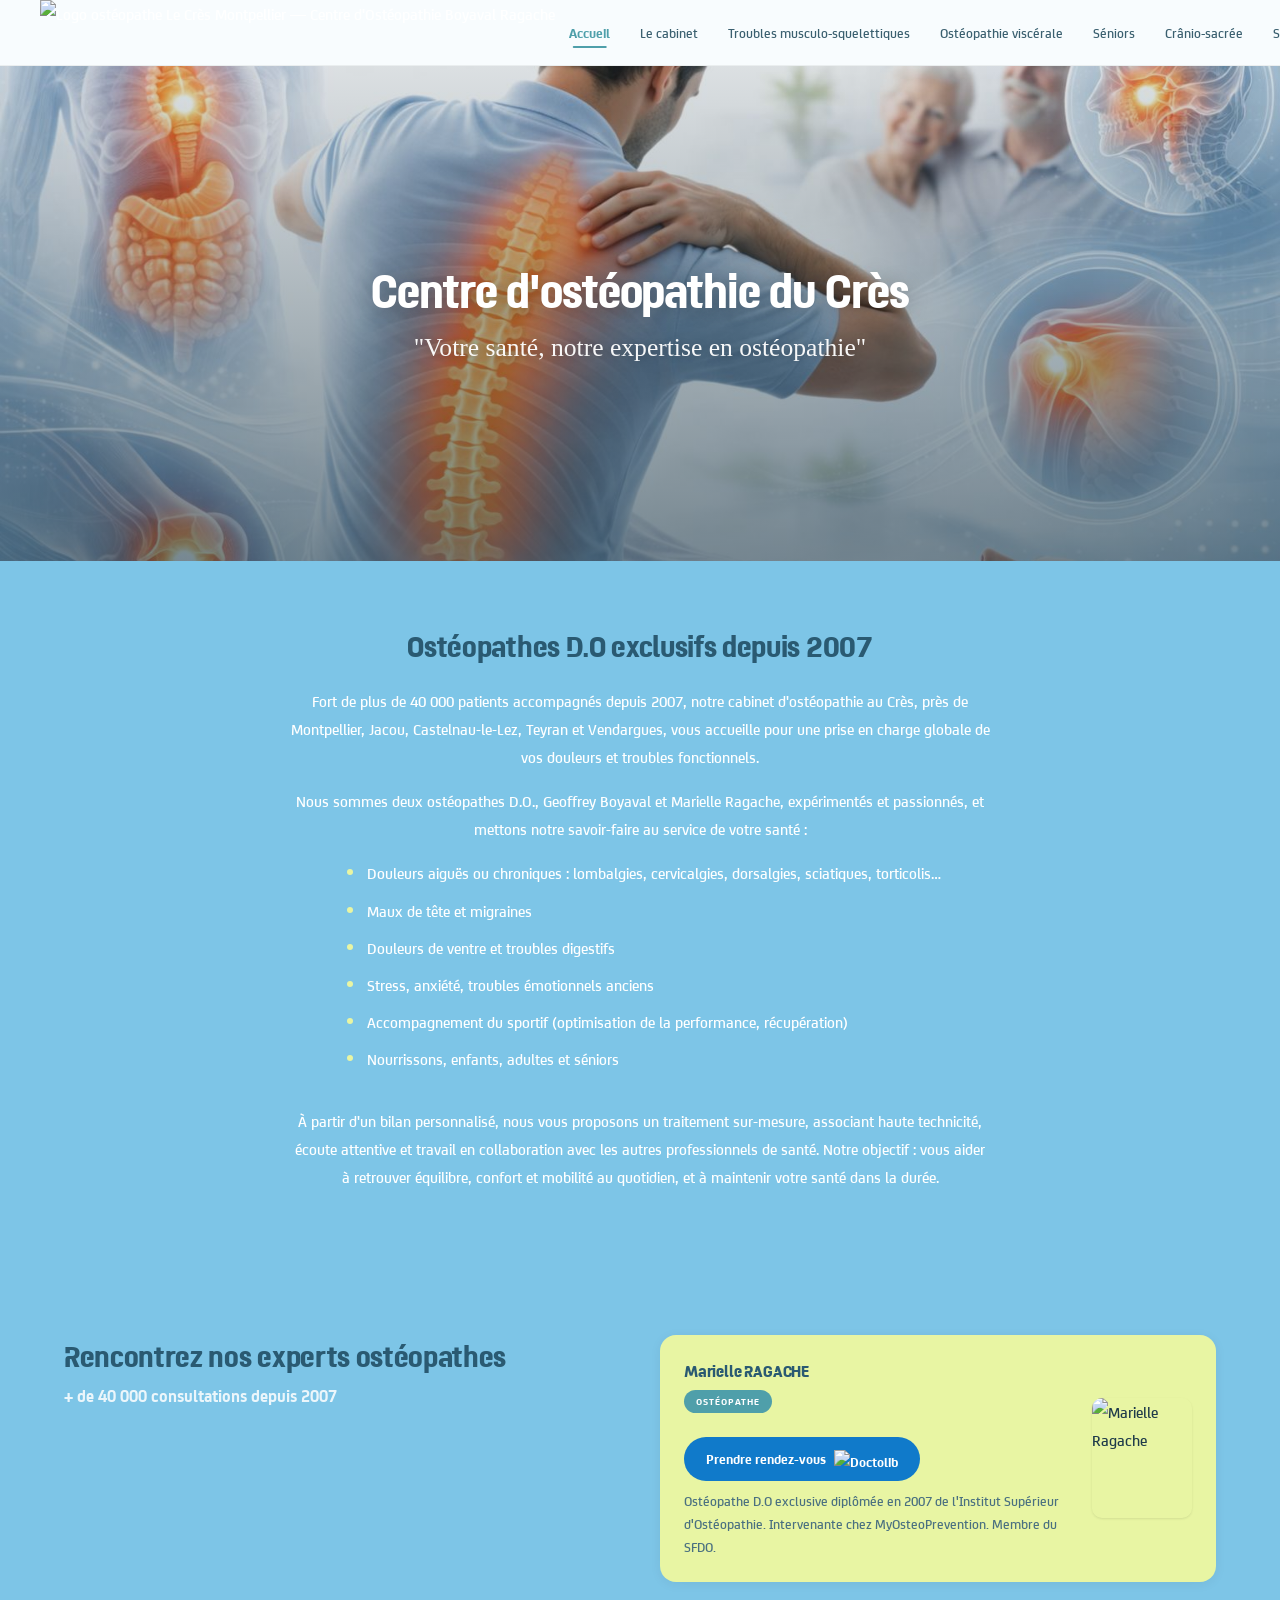
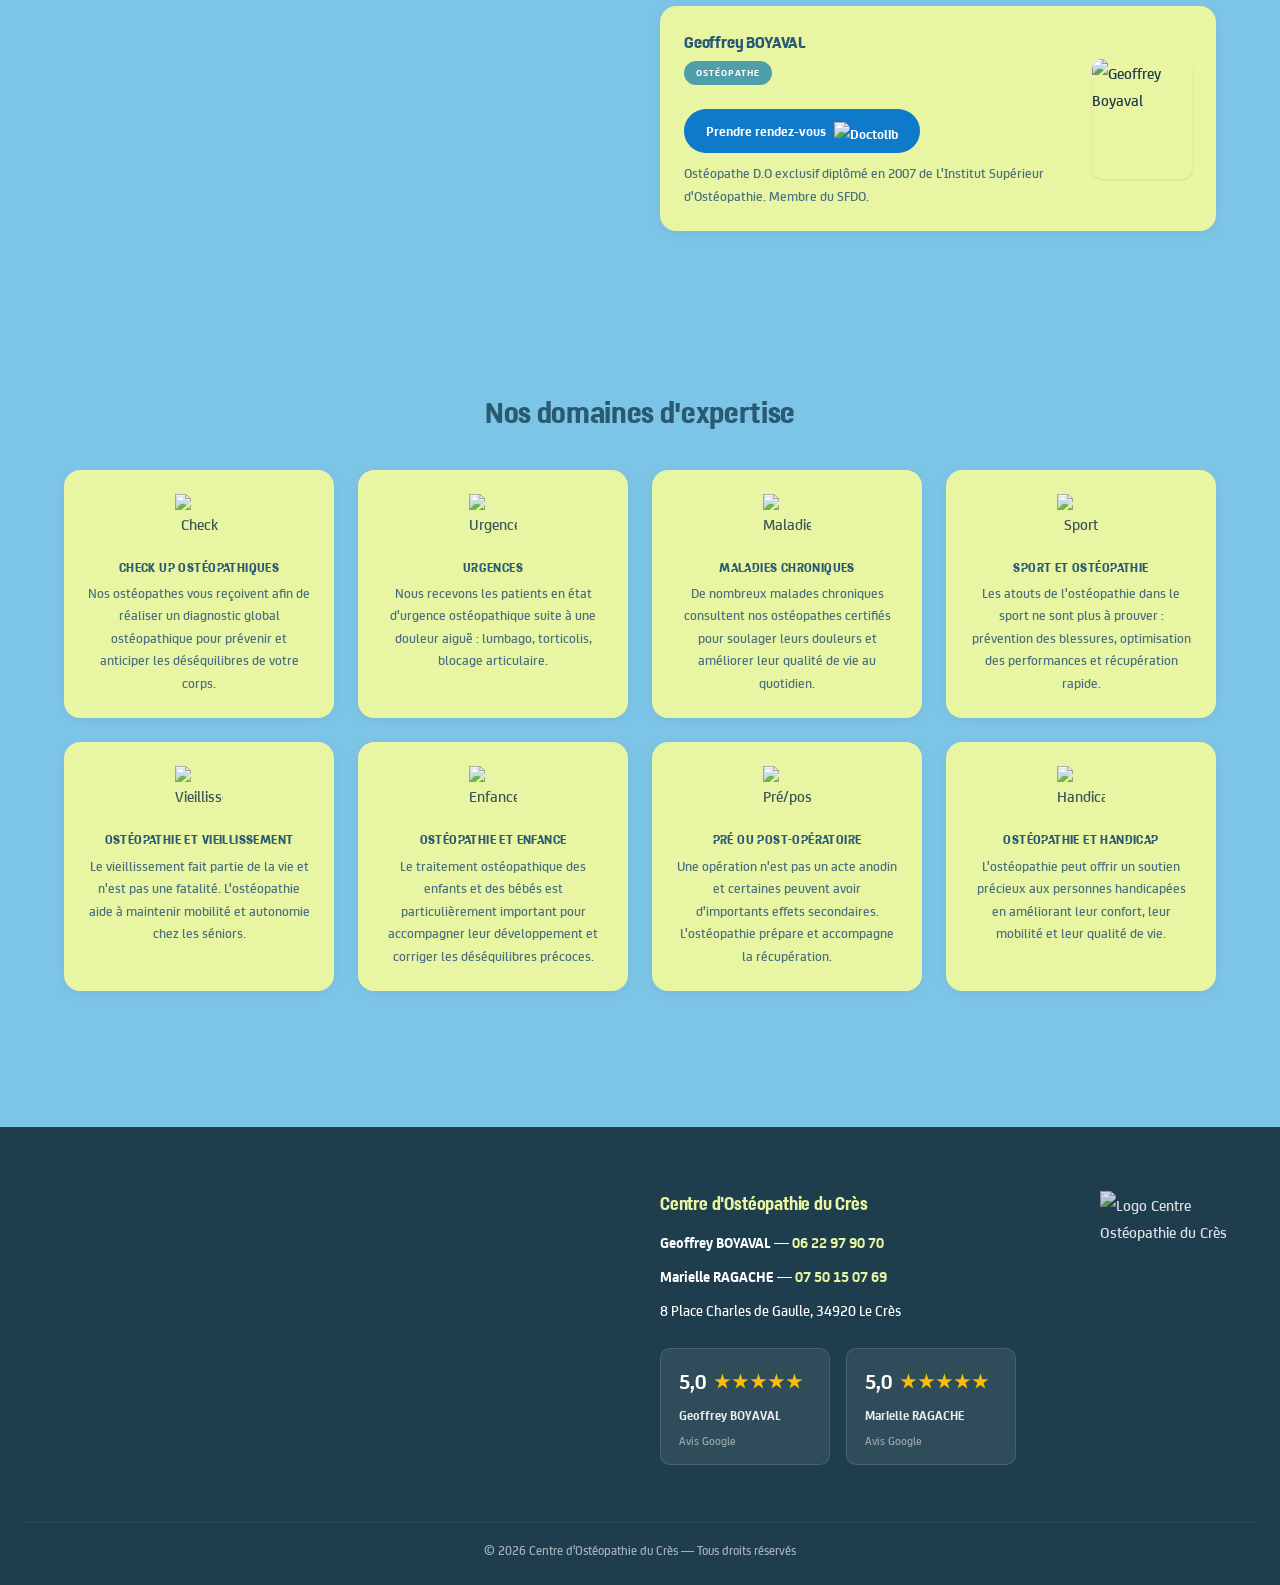
==== commit 020e5678: "Add MotoGP fonts, local hero images, footer logo repositioned - Replace Nunito with MotoGP Display (" ====
--- a/index.html
+++ b/index.html
@@ -193,7 +193,7 @@
 
   <!-- HERO TITLE -->
   <div class="hero" role="img">
-    <img src="https://static.wixstatic.com/media/f6958d14939a4269901bd24be79563b0.jpg" alt="Ostéopathe Le Crès Montpellier — séance ostéopathie cabinet Boyaval Ragache" loading="eager" fetchpriority="high" decoding="async" width="1200" height="600">
+    <img src="images/hero-accueil.jpg" alt="Ostéopathe Le Crès Montpellier — séance ostéopathie cabinet Boyaval Ragache" loading="eager" fetchpriority="high" decoding="async" width="1200" height="600">
     <div class="hero-overlay">
       <h1>Centre d'ostéopathie du Crès</h1>
       <p class="hero-subtitle">"Votre santé, notre expertise en ostéopathie"</p>
@@ -306,7 +306,8 @@
       <div class="footer-map">
         <iframe src="https://www.google.com/maps/embed?pb=!1m18!1m12!1m3!1d2886.5!2d3.9349!3d43.6481!2m3!1f0!2f0!3f0!3m2!1i1024!2i768!4f13.1!3m3!1m2!1s0x12b6a5309c2c1c95%3A0x3f5e2b1d1c7b4a8e!2s8+Place+Charles+de+Gaulle%2C+34920+Le+Cr%C3%A8s!5e0!3m2!1sfr!2sfr!4v1700000000000" allowfullscreen="" loading="lazy" referrerpolicy="no-referrer-when-downgrade" title="Google Maps Centre Ostéopathie du Crès"></iframe>
       </div>
-      <div class="footer-info">
+      <div class="footer-info-and-logo">
+        <div class="footer-info">
         <h3>Centre d'Ostéopathie du Crès</h3>
         <p><strong>Geoffrey BOYAVAL</strong> — <a href="tel:0622979070">06 22 97 90 70</a></p>
         <p><strong>Marielle RAGACHE</strong> — <a href="tel:0750150769">07 50 15 07 69</a></p>
@@ -329,7 +330,10 @@
             <span class="review-source">Avis Google</span>
           </a>
         </div>
-        <img src="https://static.wixstatic.com/media/5d900a_830f3c194dc04848b265c8b6698bb7fa~mv2.png" alt="Logo" class="footer-logo" loading="lazy" decoding="async">
+        </div>
+        <div class="footer-logo-wrap">
+          <img src="https://static.wixstatic.com/media/5d900a_830f3c194dc04848b265c8b6698bb7fa~mv2.png" alt="Logo Centre Ostéopathie du Crès" class="footer-logo" loading="lazy" decoding="async">
+        </div>
       </div>
     </div>
     <p class="footer-bottom">© 2026 Centre d'Ostéopathie du Crès — Tous droits réservés</p>
--- a/styles.css
+++ b/styles.css
@@ -35,8 +35,8 @@
   --space-3xl: 96px;
 
   /* Typography */
-  --font-heading: 'Nunito', 'Arial', sans-serif;
-  --font-body: 'Nunito', 'Arial', sans-serif;
+  --font-heading: 'MotoGP Display', 'Arial', sans-serif;
+  --font-body: 'MotoGP Text', 'Arial', sans-serif;
 
   /* Layout */
   --nav-height: 60px;
@@ -55,7 +55,64 @@
   --transition-slow: 0.4s cubic-bezier(.4,0,.2,1);
 }
 
-@import url('https://fonts.googleapis.com/css2?family=Nunito:ital,wght@0,300;0,400;0,500;0,600;0,700;0,800;0,900;1,300;1,400;1,500;1,600;1,700&family=Dancing+Script:wght@400;500;600;700&display=swap');
+/* MotoGP Display — Titres */
+@font-face {
+  font-family: 'MotoGP Display';
+  src: url('fonts/MotoGPDisplay-Bold.woff2') format('woff2'),
+       url('fonts/MotoGPDisplay-Bold.woff') format('woff');
+  font-weight: 700;
+  font-style: normal;
+  font-display: swap;
+}
+
+/* MotoGP Text — Corps de texte */
+@font-face {
+  font-family: 'MotoGP Text';
+  src: url('fonts/MotoGPText-Light.woff2') format('woff2'),
+       url('fonts/MotoGPText-Light.woff') format('woff');
+  font-weight: 300;
+  font-style: normal;
+  font-display: swap;
+}
+
+@font-face {
+  font-family: 'MotoGP Text';
+  src: url('fonts/MotoGPText-Regular.woff2') format('woff2'),
+       url('fonts/MotoGPText-Regular.woff') format('woff');
+  font-weight: 400;
+  font-style: normal;
+  font-display: swap;
+}
+
+@font-face {
+  font-family: 'MotoGP Text';
+  src: url('fonts/MotoGPText-Italic.woff2') format('woff2'),
+       url('fonts/MotoGPText-Italic.woff') format('woff');
+  font-weight: 400;
+  font-style: italic;
+  font-display: swap;
+}
+
+@font-face {
+  font-family: 'MotoGP Text';
+  src: url('fonts/MotoGPText-Bold.woff2') format('woff2'),
+       url('fonts/MotoGPText-Bold.woff') format('woff');
+  font-weight: 700;
+  font-style: normal;
+  font-display: swap;
+}
+
+@font-face {
+  font-family: 'MotoGP Text';
+  src: url('fonts/MotoGPText-BoldItalic.woff2') format('woff2'),
+       url('fonts/MotoGPText-BoldItalic.woff') format('woff');
+  font-weight: 700;
+  font-style: italic;
+  font-display: swap;
+}
+
+/* Dancing Script — sous-titre hero */
+@import url('https://fonts.googleapis.com/css2?family=Dancing+Script:wght@400;500;600;700&display=swap');
 
 html, body {
   overflow-x: hidden;
@@ -831,15 +888,42 @@
   font-weight: 500;
 }
 
+.footer-info-and-logo {
+  display: flex;
+  align-items: flex-start;
+  gap: var(--space-xl);
+}
+
+.footer-info {
+  flex: 1;
+}
+
+.footer-logo-wrap {
+  flex-shrink: 0;
+  display: flex;
+  align-items: center;
+}
+
 .footer-logo {
-  width: 70px;
-  margin-top: var(--space-md);
-  opacity: 0.7;
+  width: 140px;
+  opacity: 0.85;
   transition: opacity var(--transition);
 }
 
 .footer-logo:hover {
   opacity: 1;
+}
+
+@media (max-width: 639px) {
+  .footer-info-and-logo {
+    flex-direction: column;
+    align-items: center;
+    text-align: center;
+  }
+  .footer-logo {
+    width: 110px;
+    margin-top: var(--space-md);
+  }
 }
 
 .footer-bottom {
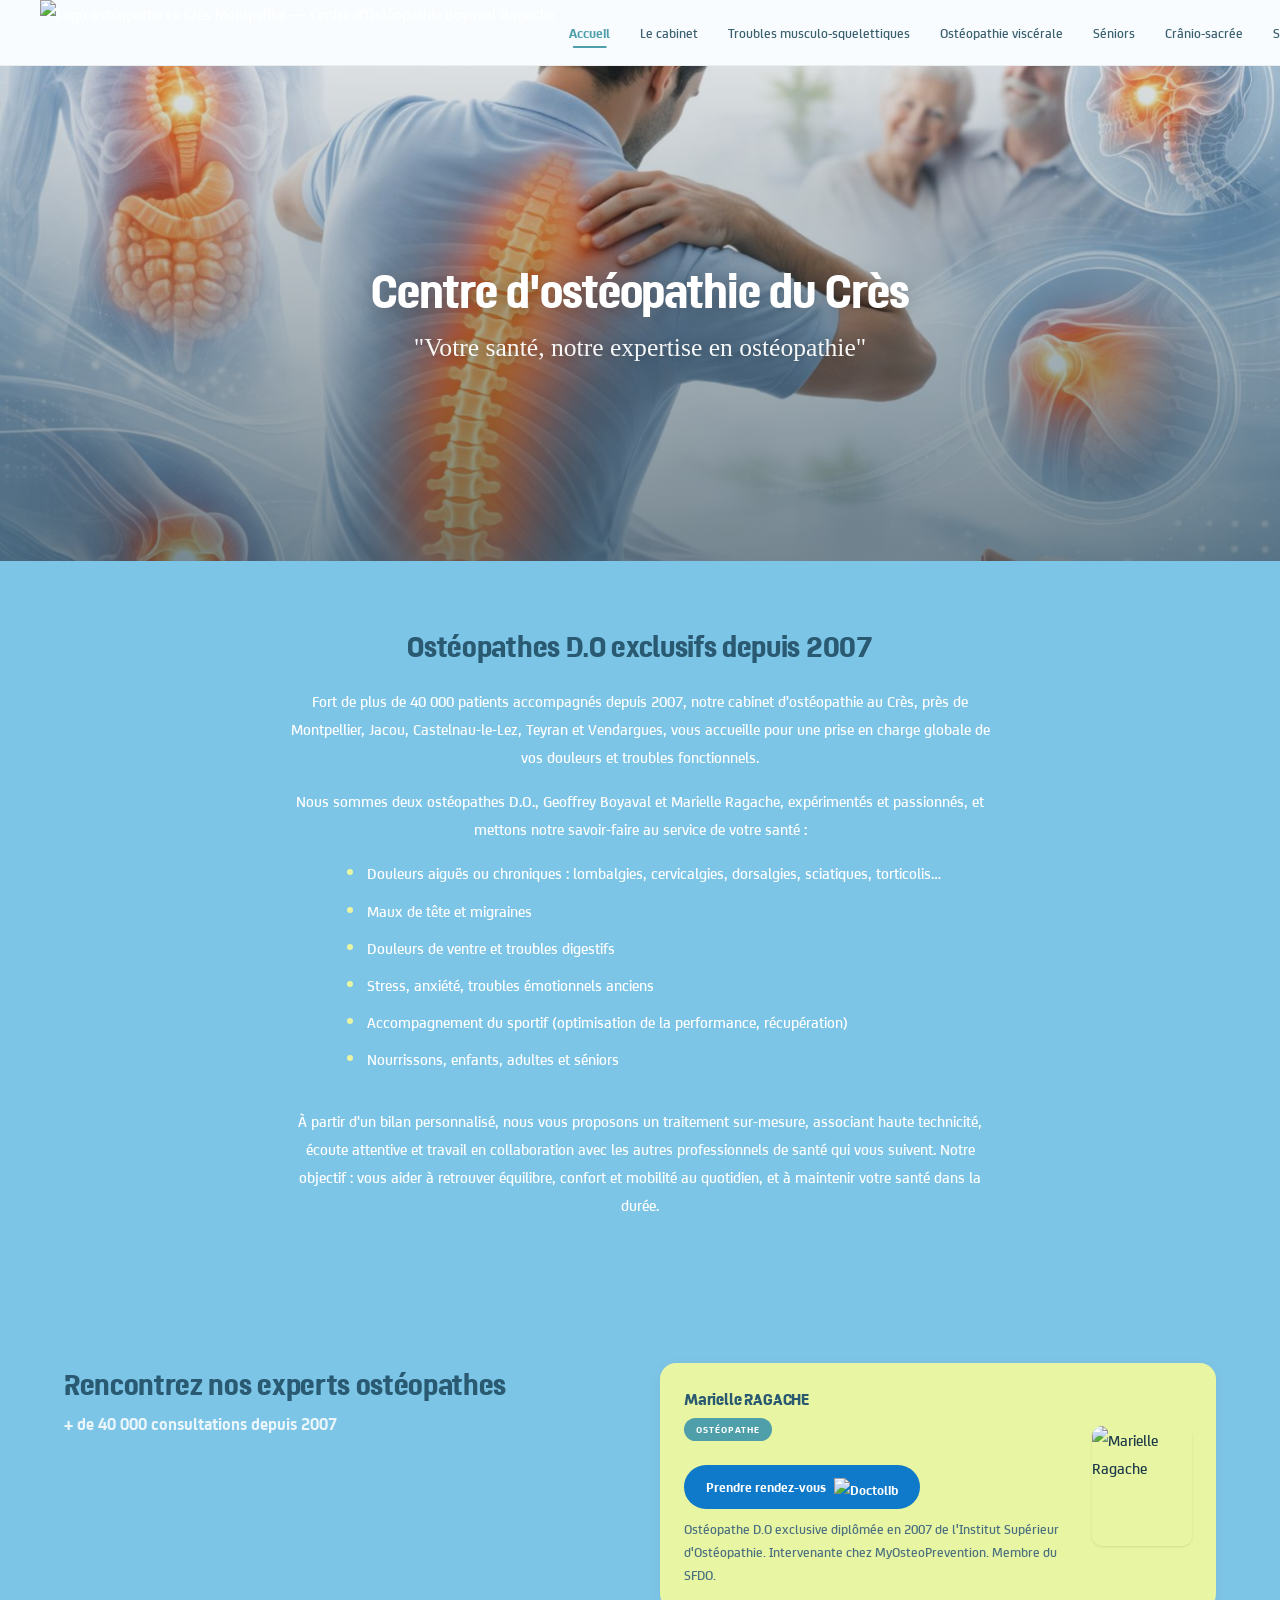
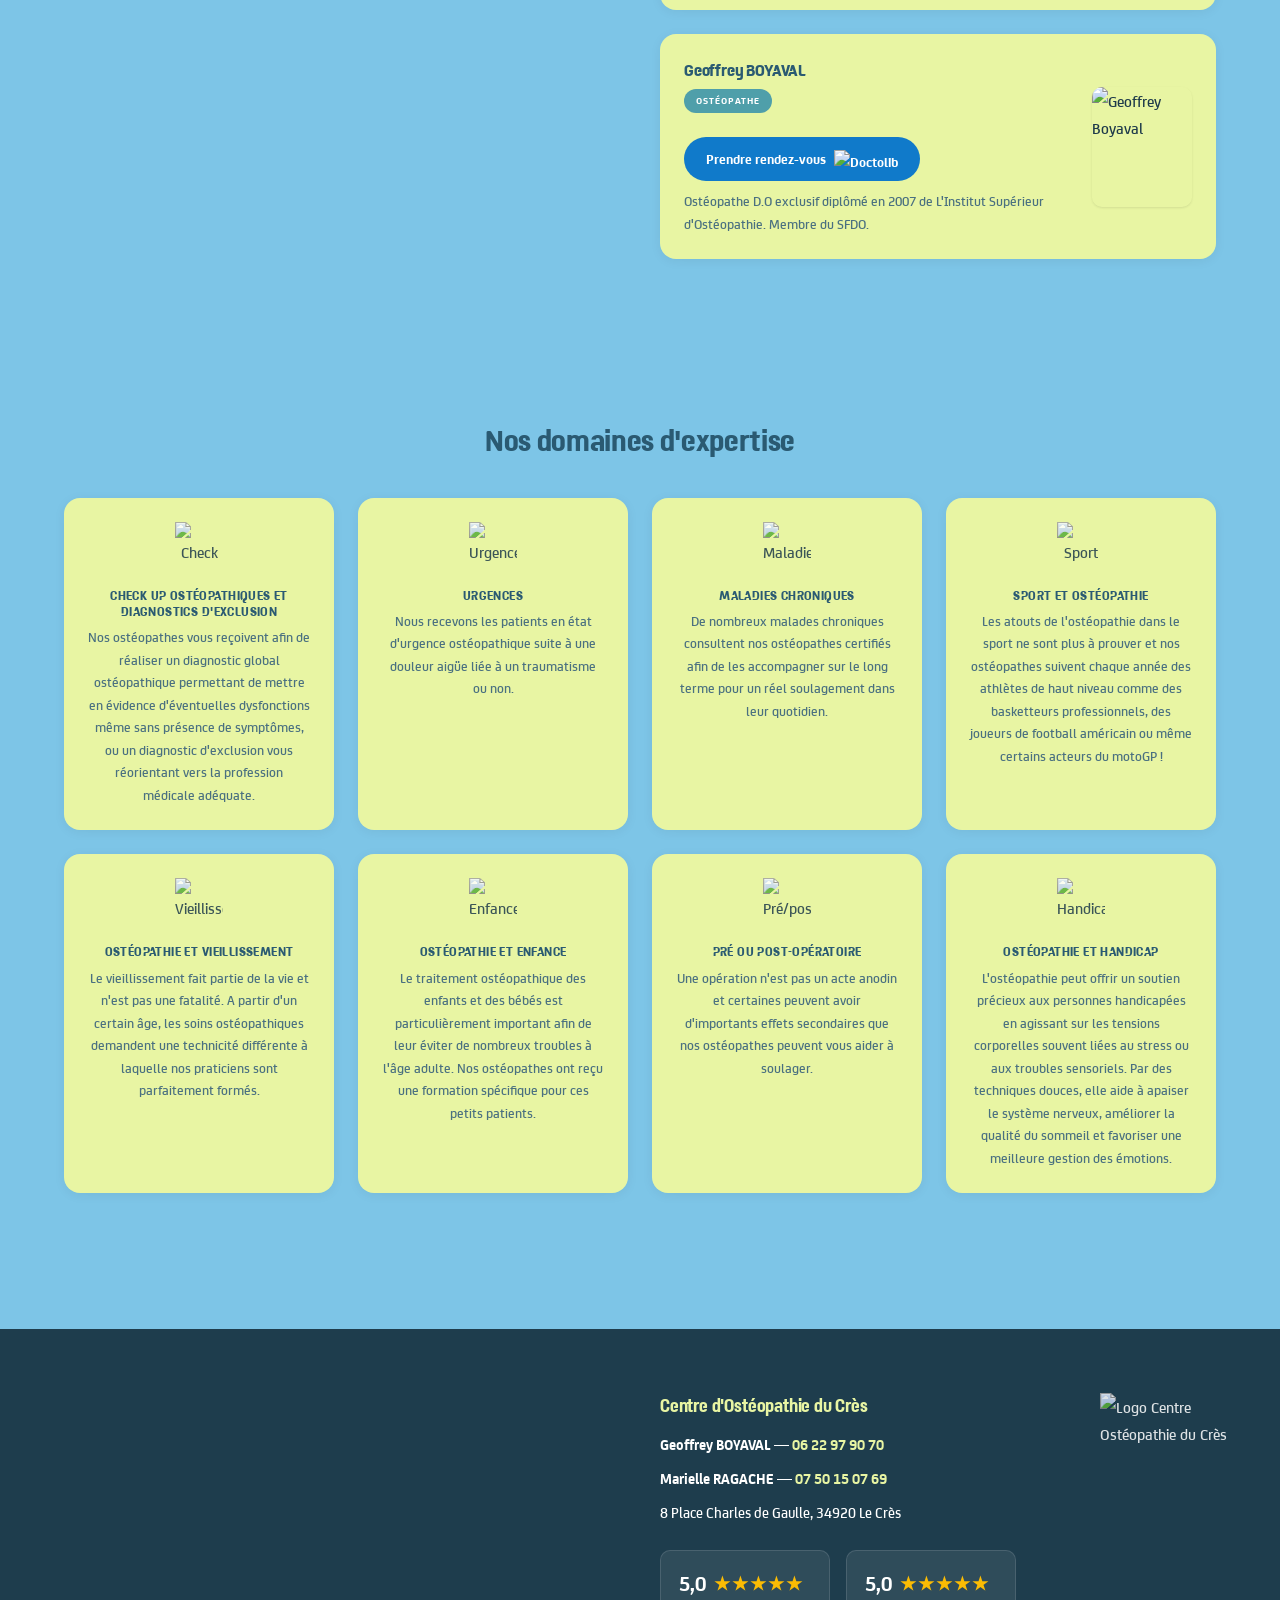
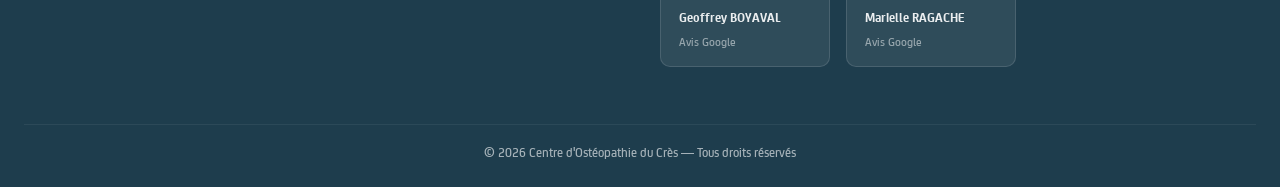
==== commit 181869c6: "Restore original Wix text content on all 8 pages - index.html: service cards updated with detailed W" ====
--- a/index.html
+++ b/index.html
@@ -215,7 +215,7 @@
         <li>Accompagnement du sportif (optimisation de la performance, récupération)</li>
         <li>Nourrissons, enfants, adultes et séniors</li>
       </ul>
-      <p>À partir d'un bilan personnalisé, nous vous proposons un traitement sur-mesure, associant haute technicité, écoute attentive et travail en collaboration avec les autres professionnels de santé. Notre objectif : vous aider à retrouver équilibre, confort et mobilité au quotidien, et à maintenir votre santé dans la durée.</p>
+      <p>À partir d'un bilan personnalisé, nous vous proposons un traitement sur-mesure, associant haute technicité, écoute attentive et travail en collaboration avec les autres professionnels de santé qui vous suivent. Notre objectif : vous aider à retrouver équilibre, confort et mobilité au quotidien, et à maintenir votre santé dans la durée.</p>
     </section>
 
     <!-- TEAM SECTION -->
@@ -257,43 +257,43 @@
       <div class="services-grid">
         <div class="service-card observe">
           <img src="https://static.wixstatic.com/media/5d900a_800b54a6530a4cee8e32fd2e44fbc747~mv2.png" alt="Check up" class="service-icon" loading="lazy" decoding="async">
-          <h3>CHECK UP OSTÉOPATHIQUES</h3>
-          <p>Nos ostéopathes vous reçoivent afin de réaliser un diagnostic global ostéopathique pour prévenir et anticiper les déséquilibres de votre corps.</p>
+          <h3>CHECK UP OSTÉOPATHIQUES ET DIAGNOSTICS D'EXCLUSION</h3>
+          <p>Nos ostéopathes vous reçoivent afin de réaliser un diagnostic global ostéopathique permettant de mettre en évidence d'éventuelles dysfonctions même sans présence de symptômes, ou un diagnostic d'exclusion vous réorientant vers la profession médicale adéquate.</p>
         </div>
         <div class="service-card observe">
           <img src="https://static.wixstatic.com/media/5d900a_ec00f919b6464fee9e5716bf52b8d492~mv2.png" alt="Urgences" class="service-icon" loading="lazy" decoding="async">
           <h3>URGENCES</h3>
-          <p>Nous recevons les patients en état d'urgence ostéopathique suite à une douleur aiguë : lumbago, torticolis, blocage articulaire.</p>
+          <p>Nous recevons les patients en état d'urgence ostéopathique suite à une douleur aigüe liée à un traumatisme ou non.</p>
         </div>
         <div class="service-card observe">
           <img src="https://static.wixstatic.com/media/5d900a_6db8ab8382544ddcafa6448378185b8f~mv2.png" alt="Maladies chroniques" class="service-icon" loading="lazy" decoding="async">
           <h3>MALADIES CHRONIQUES</h3>
-          <p>De nombreux malades chroniques consultent nos ostéopathes certifiés pour soulager leurs douleurs et améliorer leur qualité de vie au quotidien.</p>
+          <p>De nombreux malades chroniques consultent nos ostéopathes certifiés afin de les accompagner sur le long terme pour un réel soulagement dans leur quotidien.</p>
         </div>
         <div class="service-card observe">
           <img src="https://static.wixstatic.com/media/5d900a_f2dcdd194dae47eb802f6e1fff932a4b~mv2.png" alt="Sport" class="service-icon" loading="lazy" decoding="async">
           <h3>SPORT ET OSTÉOPATHIE</h3>
-          <p>Les atouts de l'ostéopathie dans le sport ne sont plus à prouver : prévention des blessures, optimisation des performances et récupération rapide.</p>
+          <p>Les atouts de l'ostéopathie dans le sport ne sont plus à prouver et nos ostéopathes suivent chaque année des athlètes de haut niveau comme des basketteurs professionnels, des joueurs de football américain ou même certains acteurs du motoGP !</p>
         </div>
         <div class="service-card observe">
           <img src="https://static.wixstatic.com/media/5d900a_0c7f986e09ef4173a884bf2abb2a2186~mv2.png" alt="Vieillissement" class="service-icon" loading="lazy" decoding="async">
           <h3>OSTÉOPATHIE ET VIEILLISSEMENT</h3>
-          <p>Le vieillissement fait partie de la vie et n'est pas une fatalité. L'ostéopathie aide à maintenir mobilité et autonomie chez les séniors.</p>
+          <p>Le vieillissement fait partie de la vie et n'est pas une fatalité. A partir d'un certain âge, les soins ostéopathiques demandent une technicité différente à laquelle nos praticiens sont parfaitement formés.</p>
         </div>
         <div class="service-card observe">
           <img src="https://static.wixstatic.com/media/5d900a_f23e1734c731413abada33f2726ccb6e~mv2.png" alt="Enfance" class="service-icon" loading="lazy" decoding="async">
           <h3>OSTÉOPATHIE ET ENFANCE</h3>
-          <p>Le traitement ostéopathique des enfants et des bébés est particulièrement important pour accompagner leur développement et corriger les déséquilibres précoces.</p>
+          <p>Le traitement ostéopathique des enfants et des bébés est particulièrement important afin de leur éviter de nombreux troubles à l'âge adulte. Nos ostéopathes ont reçu une formation spécifique pour ces petits patients.</p>
         </div>
         <div class="service-card observe">
           <img src="https://static.wixstatic.com/media/5d900a_bec35123f29a484f81ab80d0a000050c~mv2.png" alt="Pré/post-opératoire" class="service-icon" loading="lazy" decoding="async">
           <h3>PRÉ OU POST-OPÉRATOIRE</h3>
-          <p>Une opération n'est pas un acte anodin et certaines peuvent avoir d'importants effets secondaires. L'ostéopathie prépare et accompagne la récupération.</p>
+          <p>Une opération n'est pas un acte anodin et certaines peuvent avoir d'importants effets secondaires que nos ostéopathes peuvent vous aider à soulager.</p>
         </div>
         <div class="service-card observe">
           <img src="https://static.wixstatic.com/media/5d900a_5bcf15079d4045bbaa03bcd8564404f1~mv2.png" alt="Handicap" class="service-icon" loading="lazy" decoding="async">
           <h3>OSTÉOPATHIE ET HANDICAP</h3>
-          <p>L'ostéopathie peut offrir un soutien précieux aux personnes handicapées en améliorant leur confort, leur mobilité et leur qualité de vie.</p>
+          <p>L'ostéopathie peut offrir un soutien précieux aux personnes handicapées en agissant sur les tensions corporelles souvent liées au stress ou aux troubles sensoriels. Par des techniques douces, elle aide à apaiser le système nerveux, améliorer la qualité du sommeil et favoriser une meilleure gestion des émotions.</p>
         </div>
       </div>
     </section>
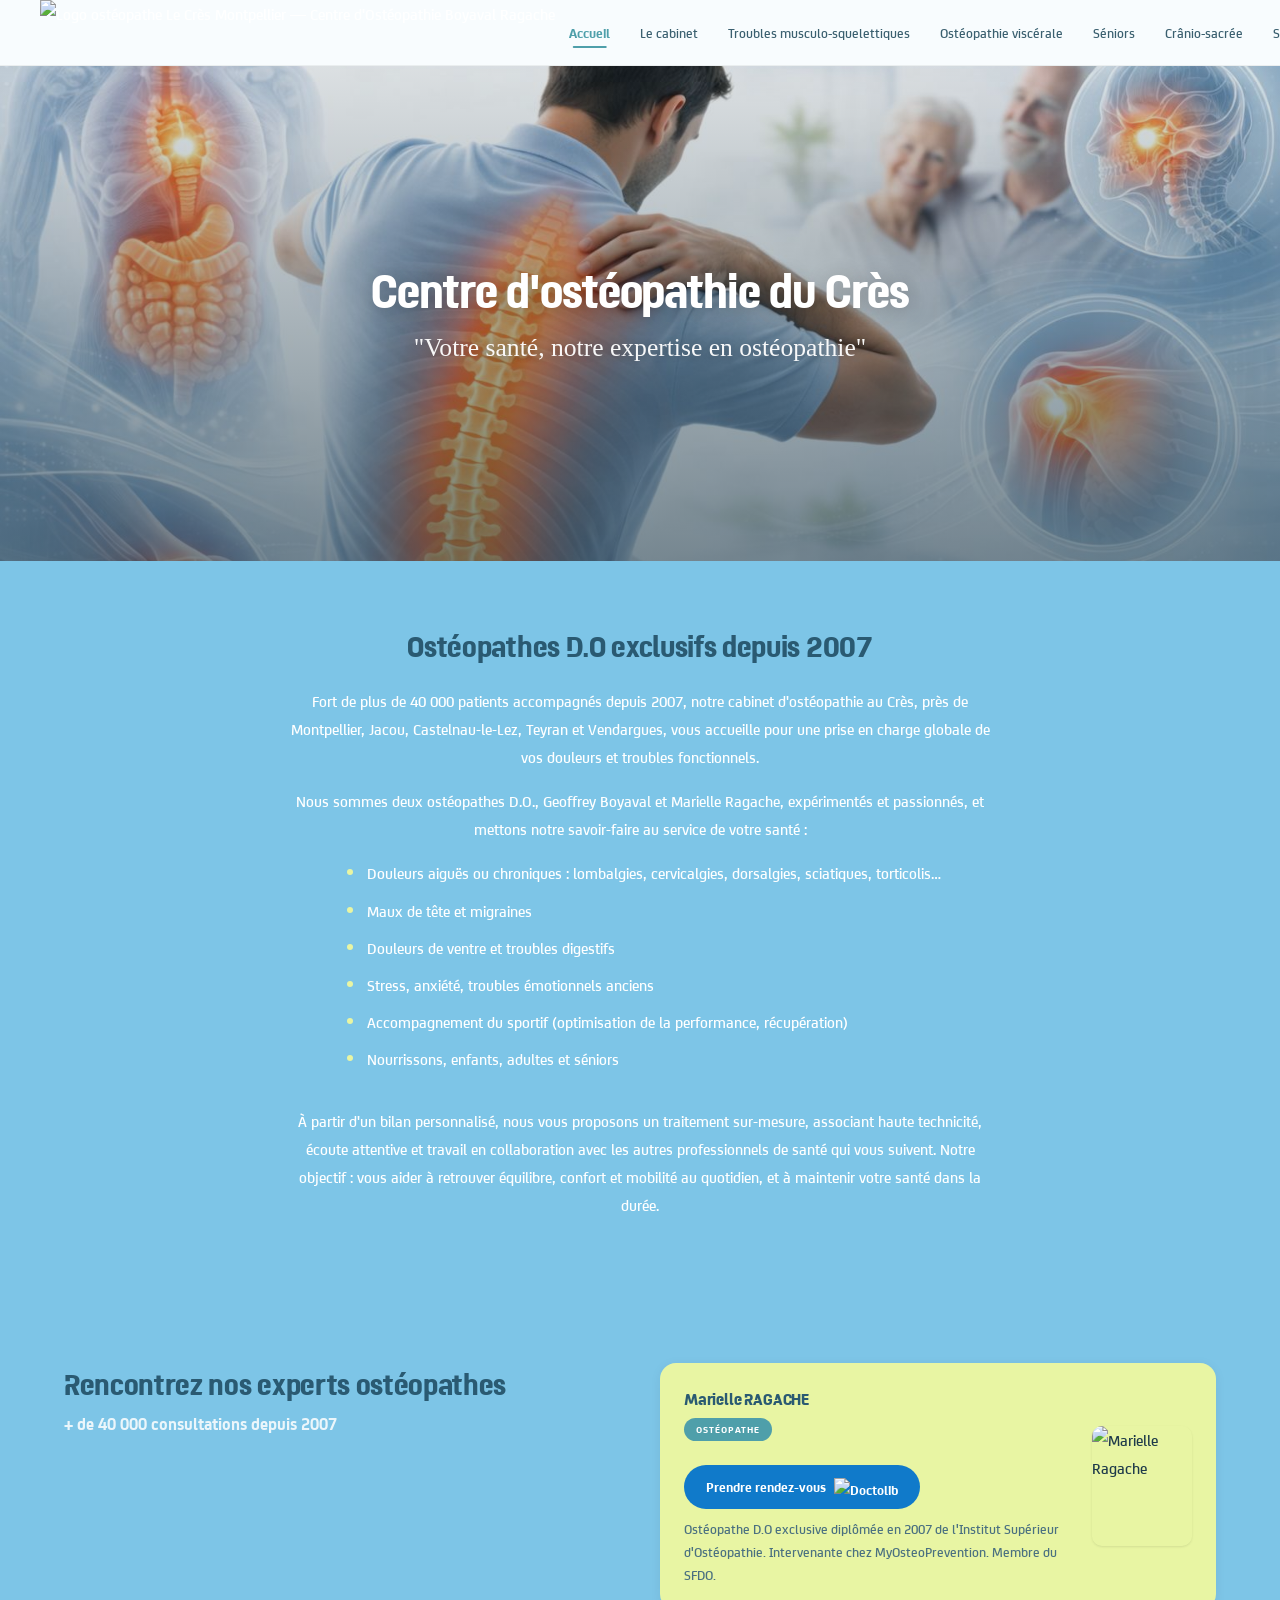
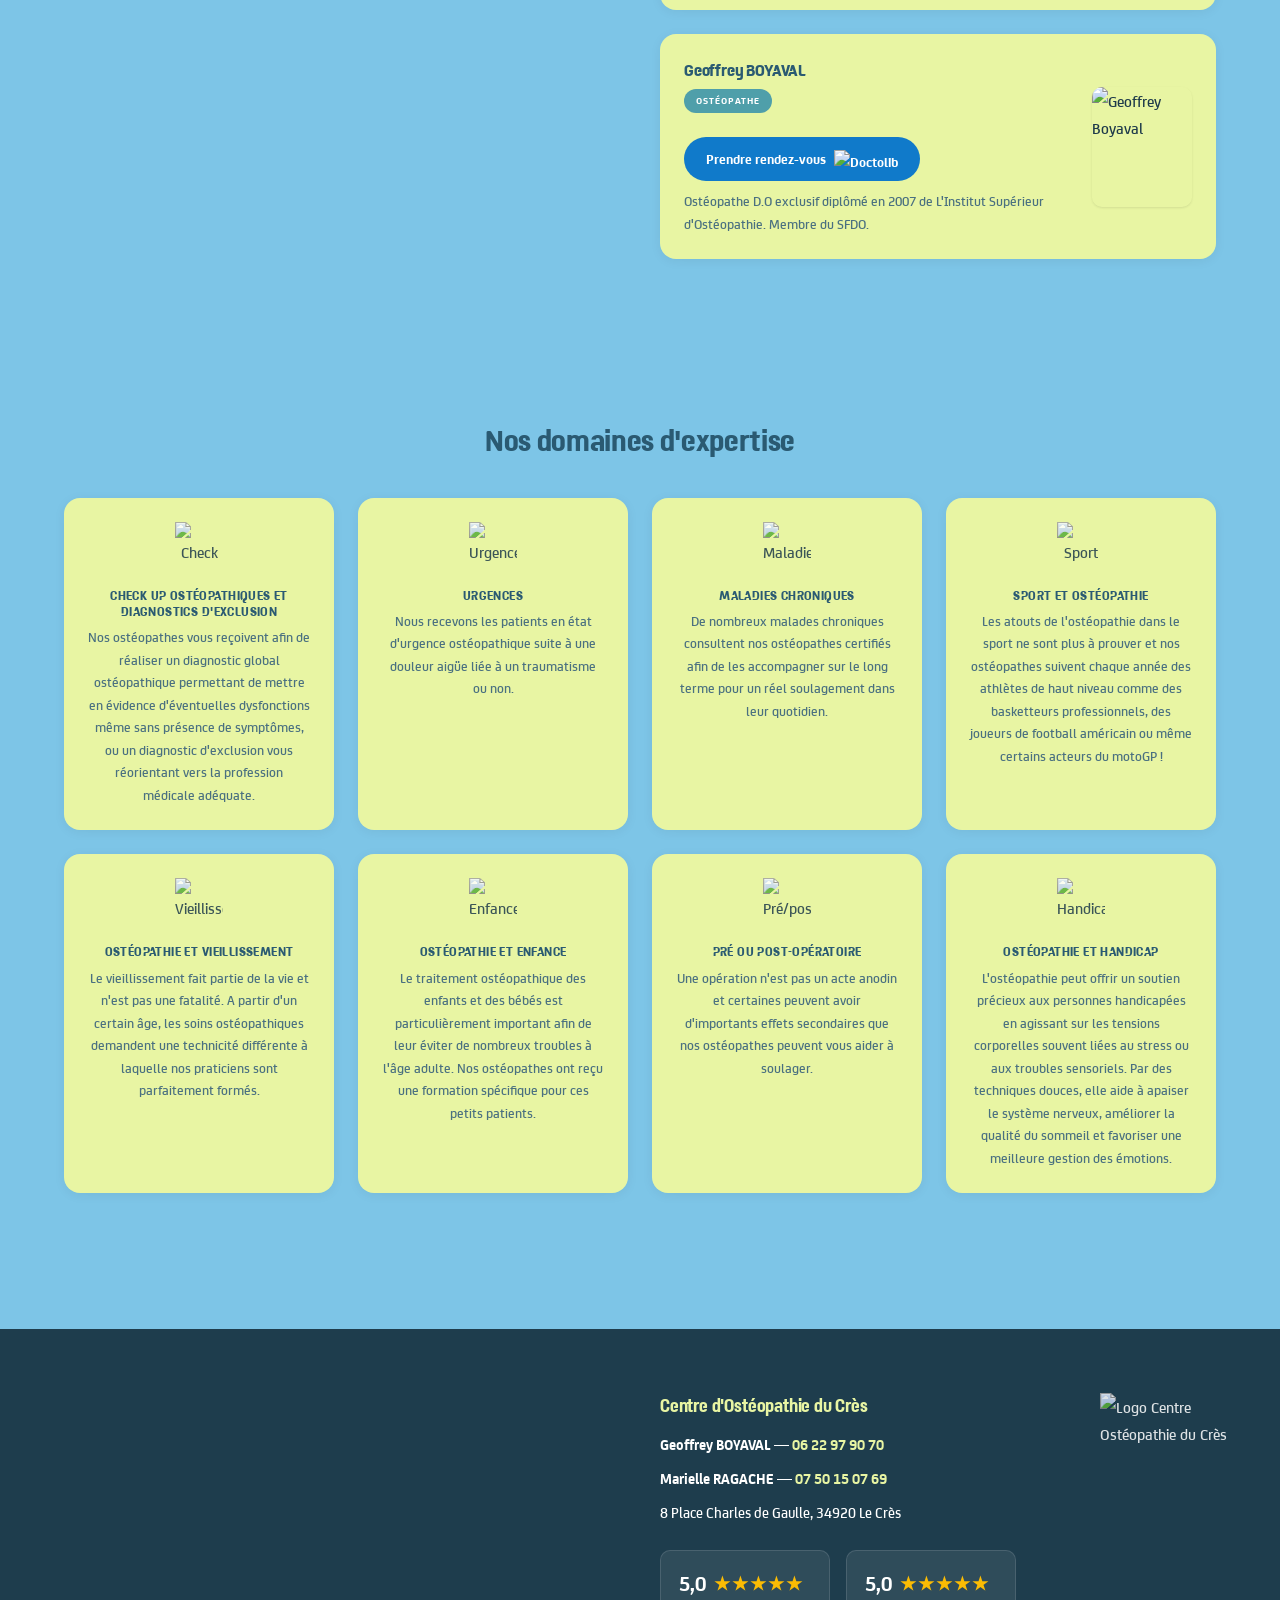
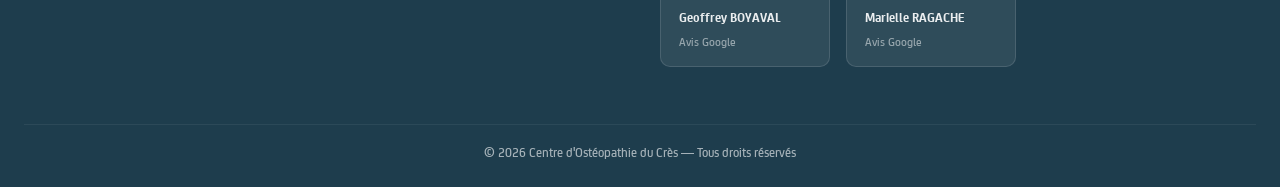
==== commit 5d72e97a: "Fix responsive images and aspect ratio issues - Remove fixed width/height from hero images (let CSS " ====
--- a/index.html
+++ b/index.html
@@ -193,7 +193,7 @@
 
   <!-- HERO TITLE -->
   <div class="hero" role="img">
-    <img src="images/hero-accueil.jpg" alt="Ostéopathe Le Crès Montpellier — séance ostéopathie cabinet Boyaval Ragache" loading="eager" fetchpriority="high" decoding="async" width="1200" height="600">
+    <img src="images/hero-accueil.jpg" alt="Ostéopathe Le Crès Montpellier — séance ostéopathie cabinet Boyaval Ragache" loading="eager" fetchpriority="high" decoding="async">
     <div class="hero-overlay">
       <h1>Centre d'ostéopathie du Crès</h1>
       <p class="hero-subtitle">"Votre santé, notre expertise en ostéopathie"</p>
--- a/styles.css
+++ b/styles.css
@@ -324,6 +324,16 @@
   height: 100%;
   object-fit: cover;
   object-position: center 30%;
+  aspect-ratio: 2 / 1;
+}
+
+/* Responsive images — srcset sizes */
+.hero img,
+.osteo-photo,
+.service-icon,
+.footer-logo {
+  max-width: 100%;
+  height: auto;
 }
 
 .hero-overlay {
@@ -569,7 +579,7 @@
 
 .osteo-card .osteo-photo {
   width: 100px;
-  height: 120px;
+  aspect-ratio: 5 / 6;
   object-fit: cover;
   border-radius: var(--radius-sm);
   flex-shrink: 0;
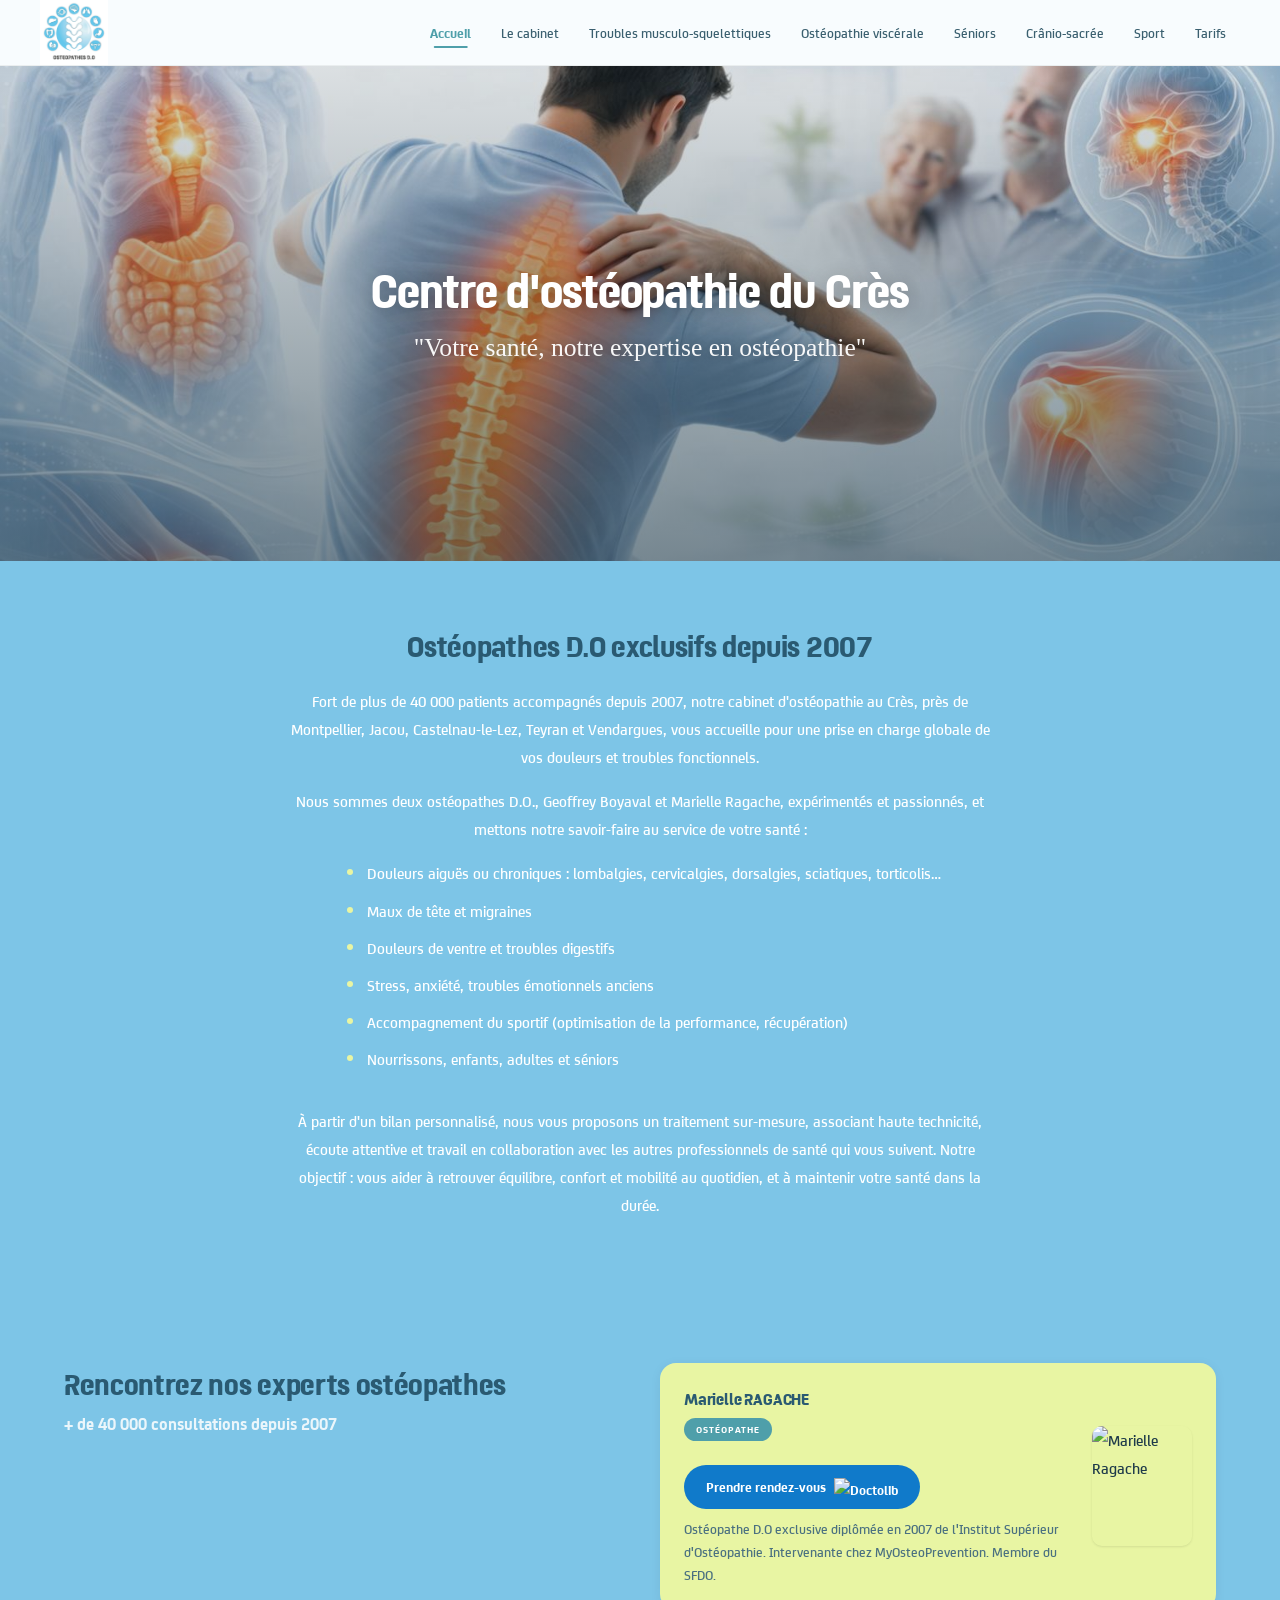
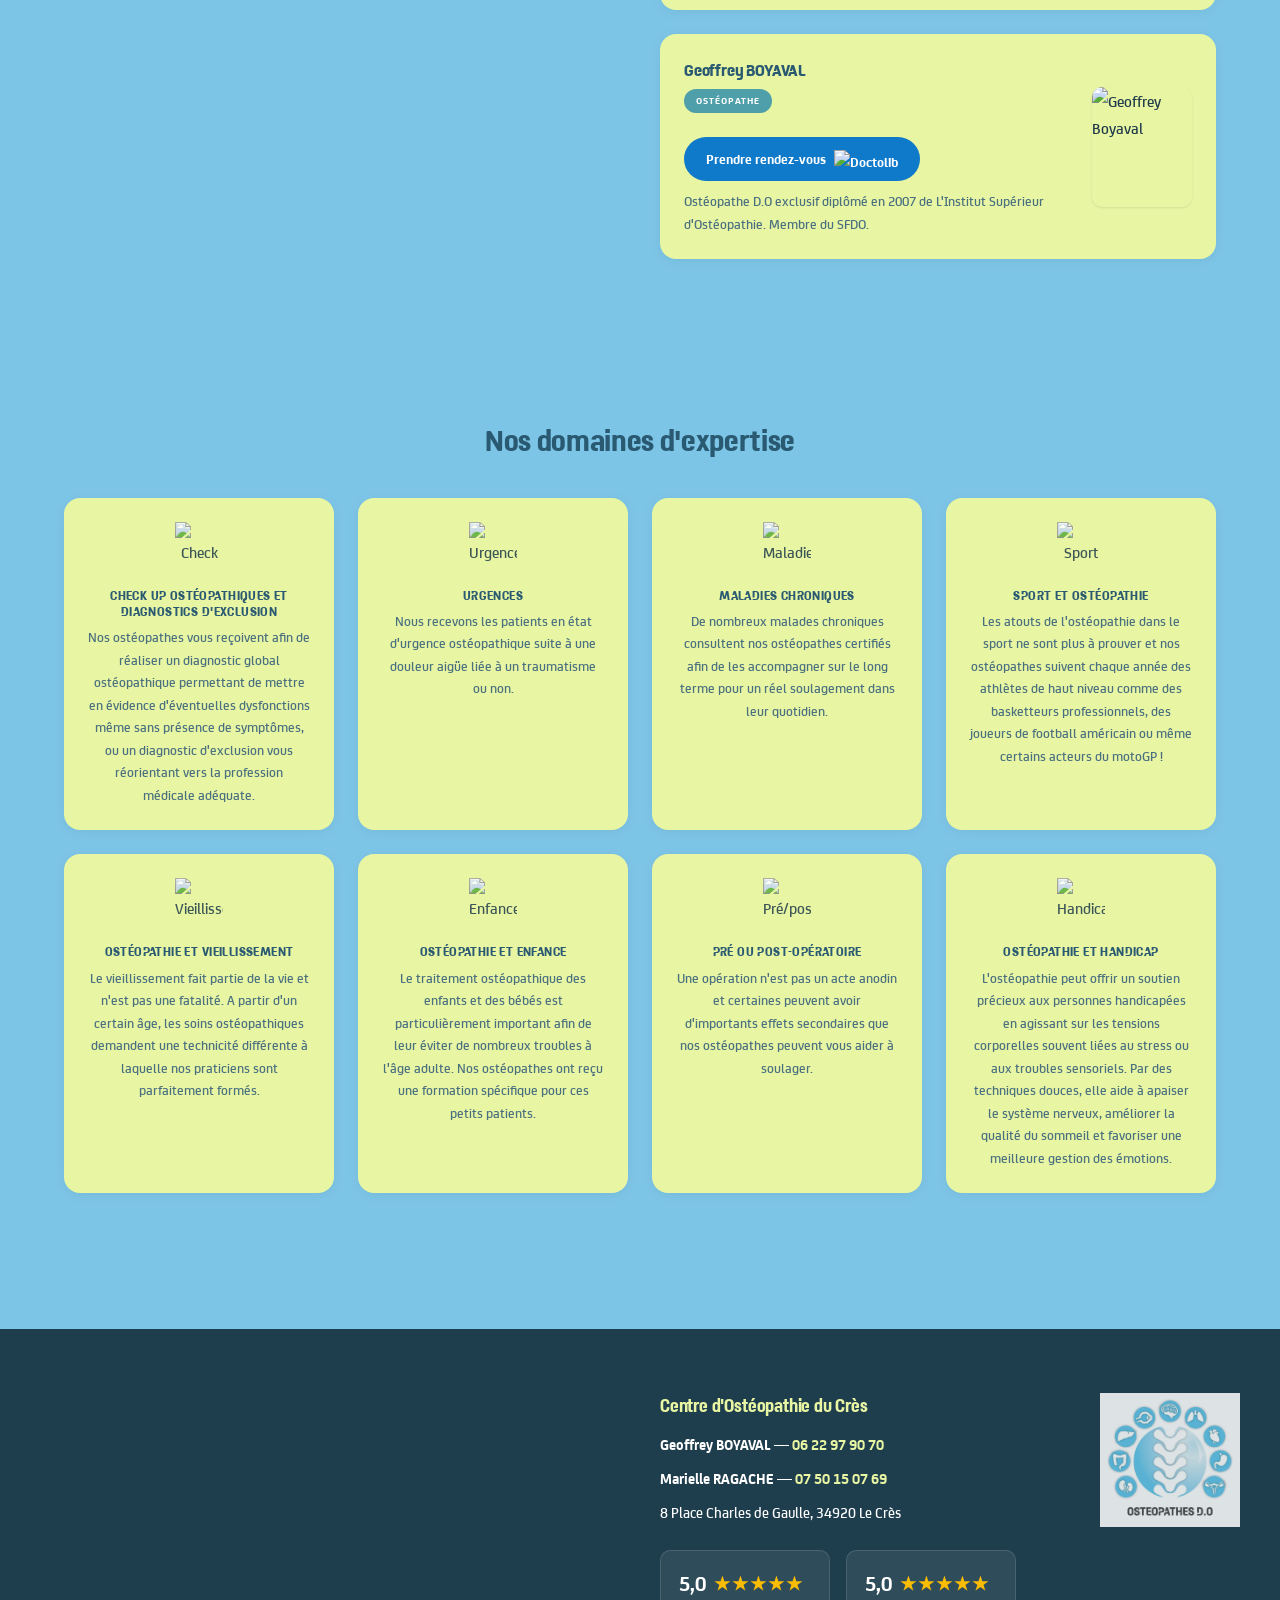
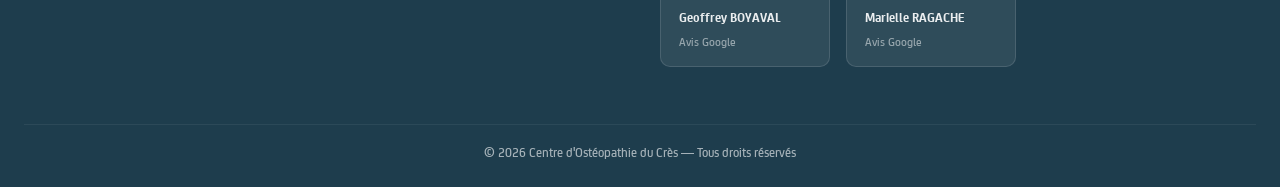
==== commit c977aec5: "Nouveau logo OSTEOPATHES D.O dans header et footer sur toutes les pages - Remplace le logo Wix CDN p" ====
--- a/index.html
+++ b/index.html
@@ -2,8 +2,8 @@
 <html lang="fr">
 <head>
   <meta charset="UTF-8">
-  <link rel="icon" type="image/png" href="https://static.wixstatic.com/media/5d900a_830f3c194dc04848b265c8b6698bb7fa~mv2.png" sizes="32x32">
-  <link rel="apple-touch-icon" href="https://static.wixstatic.com/media/5d900a_830f3c194dc04848b265c8b6698bb7fa~mv2.png">
+  <link rel="icon" type="image/png" href="images/logo.png" sizes="32x32">
+  <link rel="apple-touch-icon" href="images/logo.png">
   <meta name="viewport" content="width=device-width, initial-scale=1.0">
   <meta name="description" content="Ostéopathe Le Crès (34920) — Urgence, bébé, dos, sport. Boyaval & Ragache, ostéopathes D.O. depuis 2007. Montpellier, Vendargues, Jacou. RDV Doctolib.">
   <meta name="keywords" content="ostéopathe Le Crès, ostéopathe Vendargues, ostéopathe Castelnau-le-Lez, ostéopathe Jacou, ostéopathe Montpellier est, ostéopathe urgence Montpellier, ostéopathe bébé Le Crès, ostéopathe nourrisson Le Crès, ostéopathe dos Montpellier, ostéopathe Montpellier urgence, cabinet ostéopathie Le Crès, ostéopathe Teyran, ostéopathe Clapiers, Geoffrey Boyaval ostéopathe, Marielle Ragache ostéopathe, ostéopathe 34920, ostéopathie Hérault, ostéopathe sciatique Montpellier, ostéopathe lumbago Le Crès">
@@ -17,7 +17,7 @@
   <meta property="og:description" content="Ostéopathe au Crès, Vendargues, Jacou, Castelnau-le-Lez. Urgences, bébé, dos, sport. Geoffrey Boyaval & Marielle Ragache depuis 2007. 40 000+ consultations.">
   <meta property="og:type" content="website">
   <meta property="og:url" content="https://www.osteopathie-lecres.fr/">
-  <meta property="og:image" content="https://static.wixstatic.com/media/5d900a_830f3c194dc04848b265c8b6698bb7fa~mv2.png">
+  <meta property="og:image" content="https://www.osteopathie-lecres.fr/images/logo.webp">
   <meta property="og:locale" content="fr_FR">
   <meta property="og:site_name" content="Centre d'Ostéopathie du Crès">
 
@@ -31,7 +31,7 @@
     "alternateName": "Ostéopathe Le Crès Montpellier",
     "description": "Cabinet d'ostéopathie au Crès (34920) près de Montpellier. Ostéopathes D.O. exclusifs depuis 2007. Urgences, bébé, nourrisson, dos, sport, séniors. Consultations à Vendargues, Jacou, Castelnau-le-Lez.",
     "url": "https://www.osteopathie-lecres.fr/",
-    "image": "https://static.wixstatic.com/media/5d900a_830f3c194dc04848b265c8b6698bb7fa~mv2.png",
+    "image": "https://www.osteopathie-lecres.fr/images/logo.webp",
     "telephone": "+33622979070",
     "priceRange": "65€",
     "currenciesAccepted": "EUR",
@@ -173,7 +173,7 @@
   <!-- NAVBAR -->
   <nav class="navbar">
     <a href="index.html" class="logo-link">
-      <img src="https://static.wixstatic.com/media/5d900a_830f3c194dc04848b265c8b6698bb7fa~mv2.png" alt="Logo ostéopathe Le Crès Montpellier — Centre d'Ostéopathie Boyaval Ragache">
+      <img src="images/logo.webp" alt="Logo ostéopathe Le Crès Montpellier — Centre d'Ostéopathie Boyaval Ragache">
     </a>
     <div class="nav-links">
       <a href="index.html" class="active">Accueil</a>
@@ -332,7 +332,7 @@
         </div>
         </div>
         <div class="footer-logo-wrap">
-          <img src="https://static.wixstatic.com/media/5d900a_830f3c194dc04848b265c8b6698bb7fa~mv2.png" alt="Logo Centre Ostéopathie du Crès" class="footer-logo" loading="lazy" decoding="async">
+          <img src="images/logo.webp" alt="Logo Centre Ostéopathie du Crès" class="footer-logo" loading="lazy" decoding="async">
         </div>
       </div>
     </div>
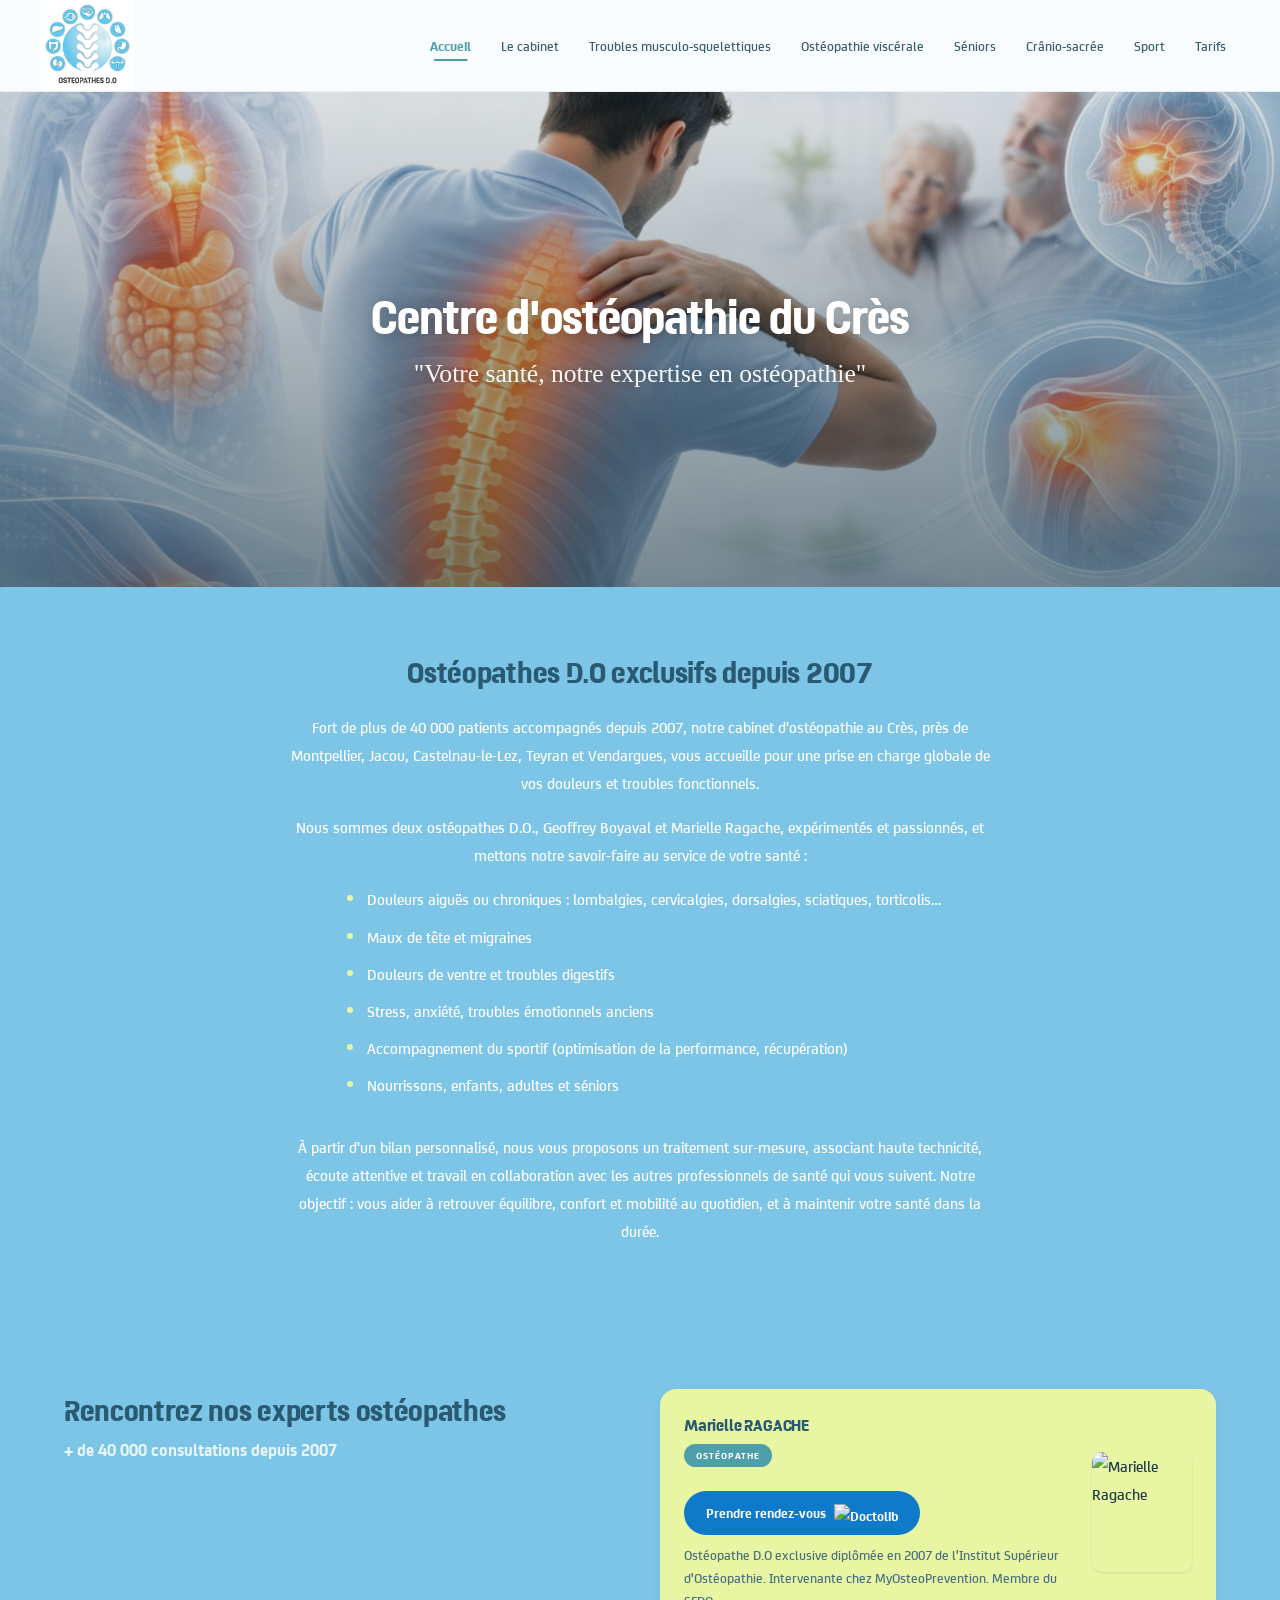
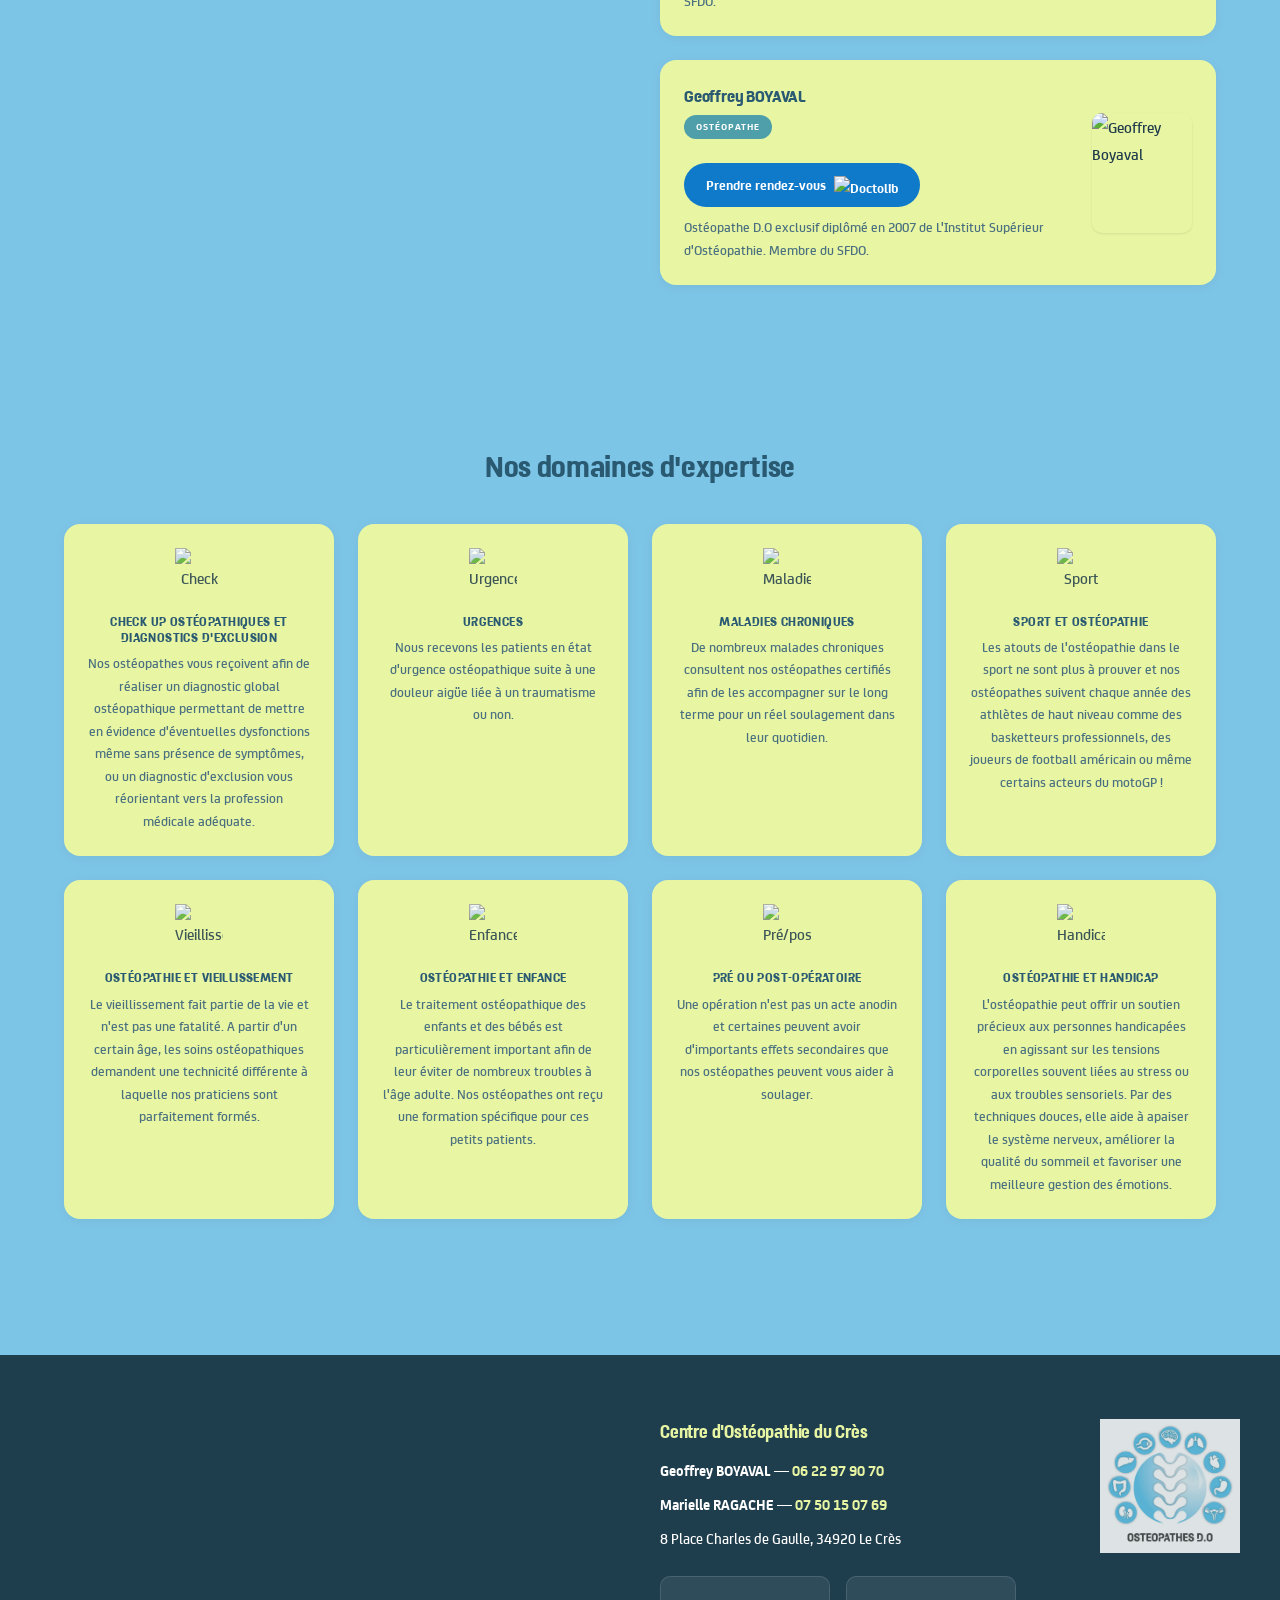
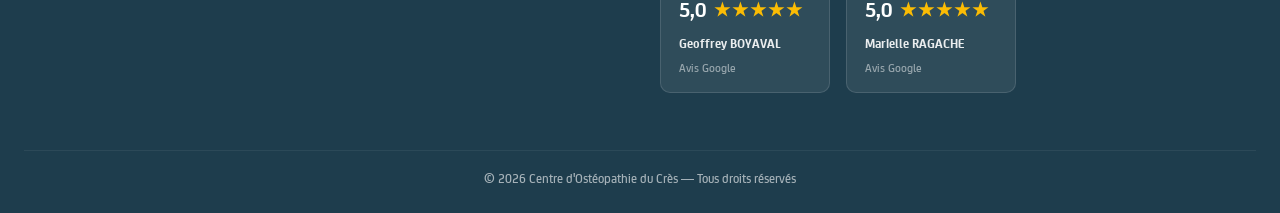
==== commit c9395e20: "SEO fixes: single H1 per page, shorter titles/meta descriptions, logo.webp - Fixed double H1 on 7 in" ====
--- a/index.html
+++ b/index.html
@@ -2,8 +2,8 @@
 <html lang="fr">
 <head>
   <meta charset="UTF-8">
-  <link rel="icon" type="image/png" href="images/logo.png" sizes="32x32">
-  <link rel="apple-touch-icon" href="images/logo.png">
+  <link rel="icon" type="image/png" href="images/logo.webp" sizes="32x32">
+  <link rel="apple-touch-icon" href="images/logo.webp">
   <meta name="viewport" content="width=device-width, initial-scale=1.0">
   <meta name="description" content="Ostéopathe Le Crès (34920) — Urgence, bébé, dos, sport. Boyaval & Ragache, ostéopathes D.O. depuis 2007. Montpellier, Vendargues, Jacou. RDV Doctolib.">
   <meta name="keywords" content="ostéopathe Le Crès, ostéopathe Vendargues, ostéopathe Castelnau-le-Lez, ostéopathe Jacou, ostéopathe Montpellier est, ostéopathe urgence Montpellier, ostéopathe bébé Le Crès, ostéopathe nourrisson Le Crès, ostéopathe dos Montpellier, ostéopathe Montpellier urgence, cabinet ostéopathie Le Crès, ostéopathe Teyran, ostéopathe Clapiers, Geoffrey Boyaval ostéopathe, Marielle Ragache ostéopathe, ostéopathe 34920, ostéopathie Hérault, ostéopathe sciatique Montpellier, ostéopathe lumbago Le Crès">
--- a/styles.css
+++ b/styles.css
@@ -200,7 +200,7 @@
 }
 
 .navbar .logo-link img {
-  height: 65px;
+  height: 91px;
   width: auto;
 }
 
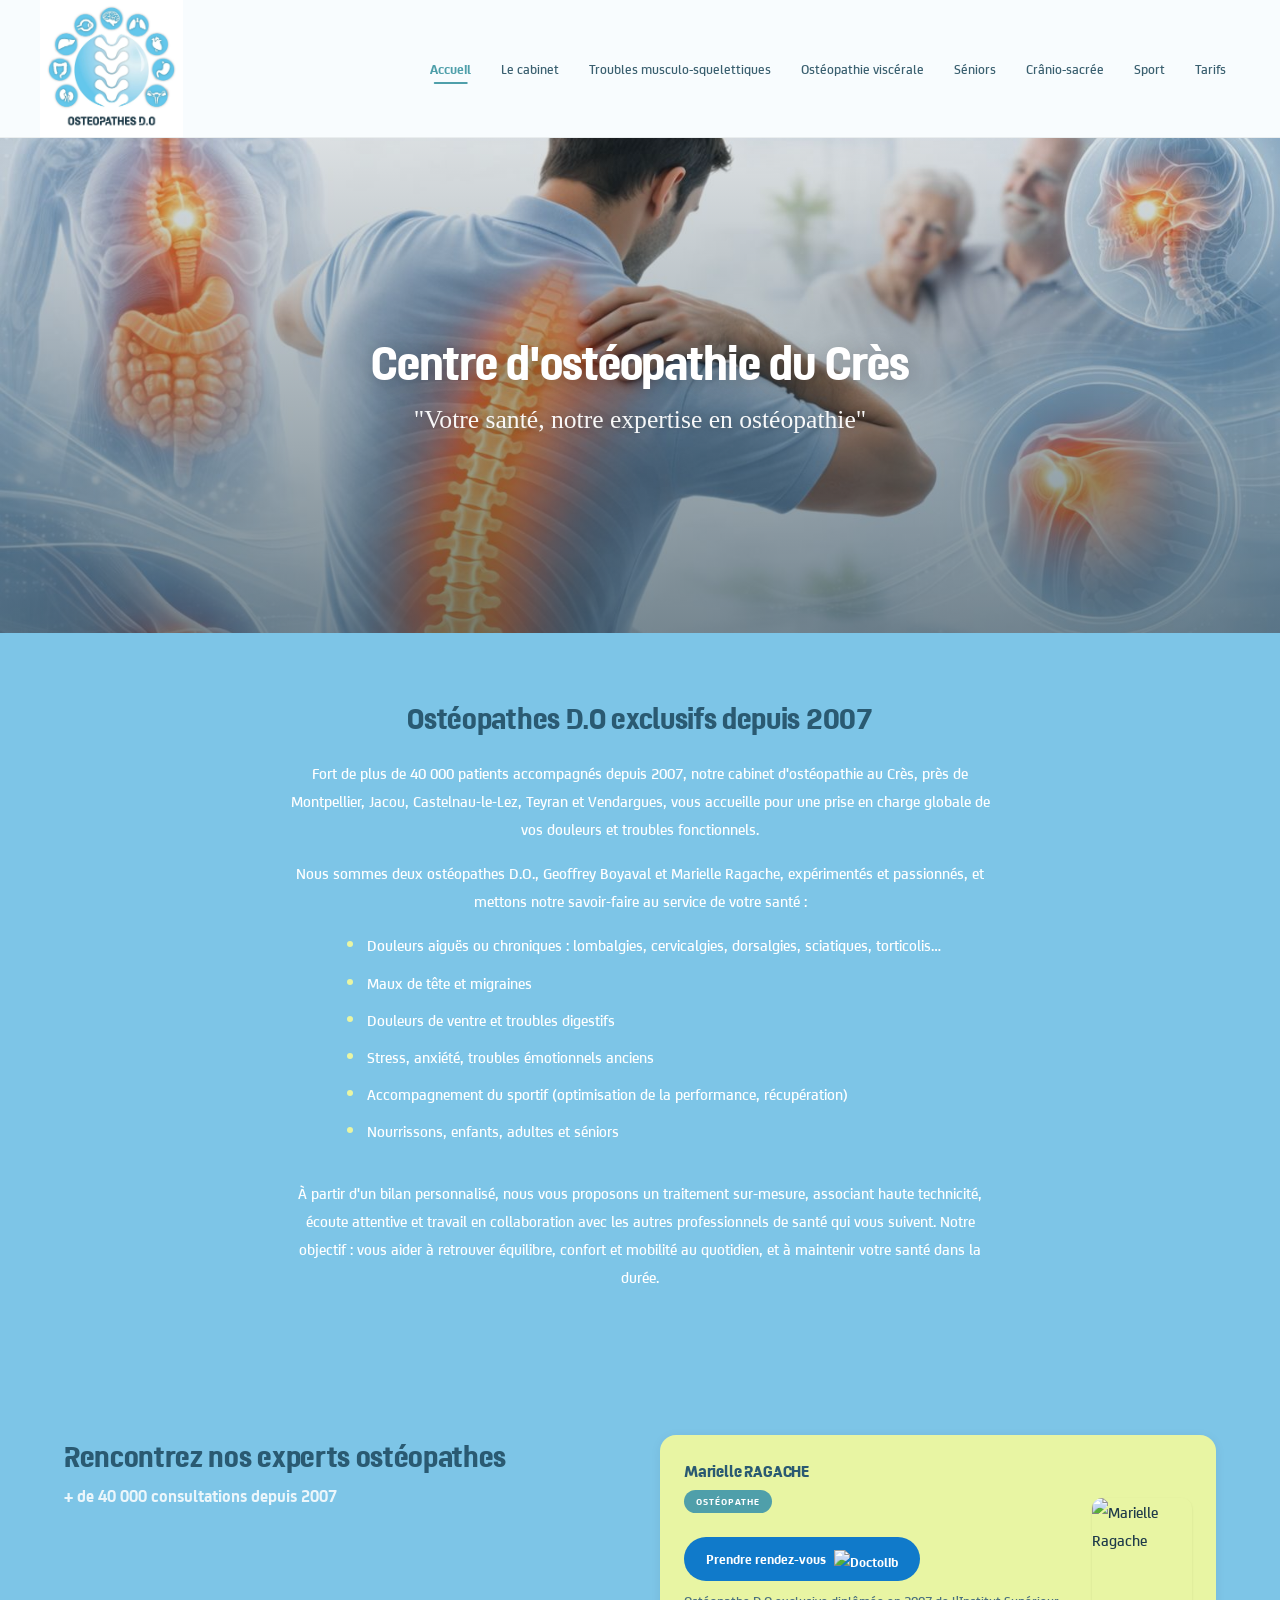
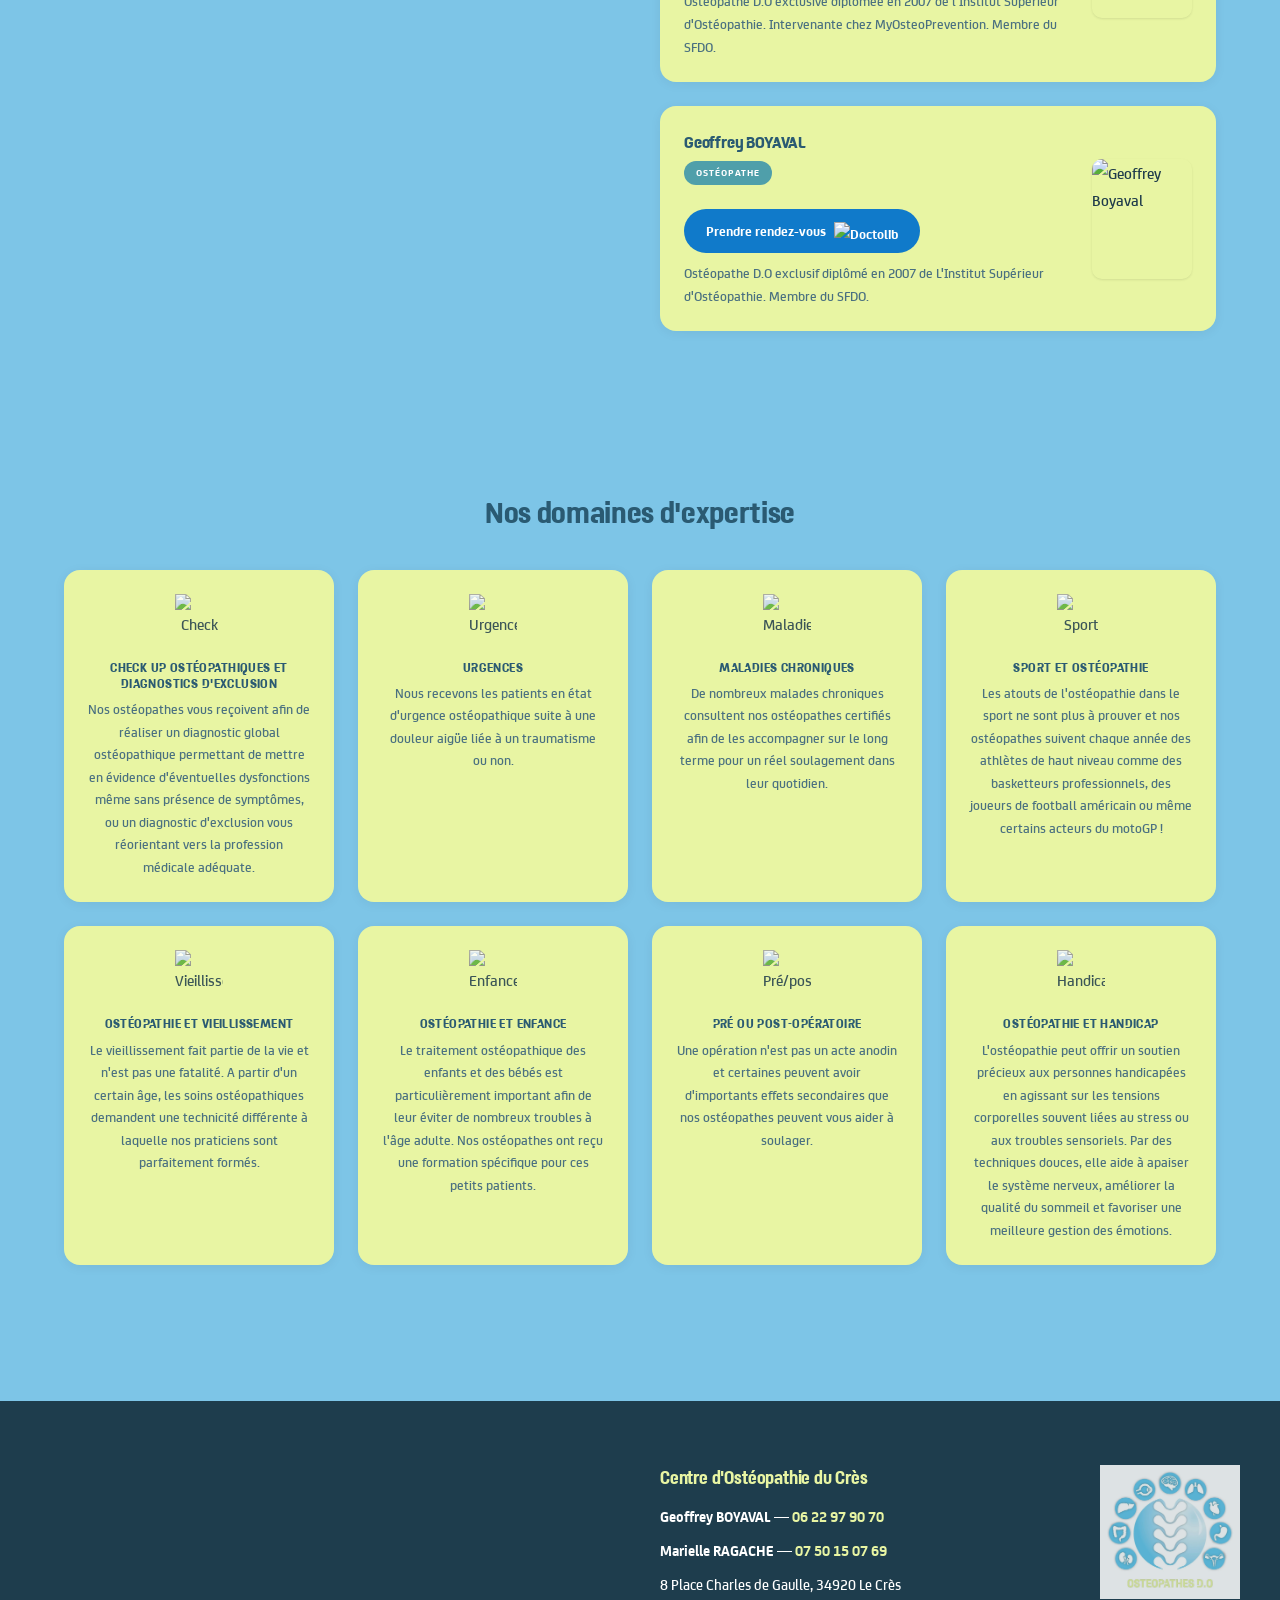
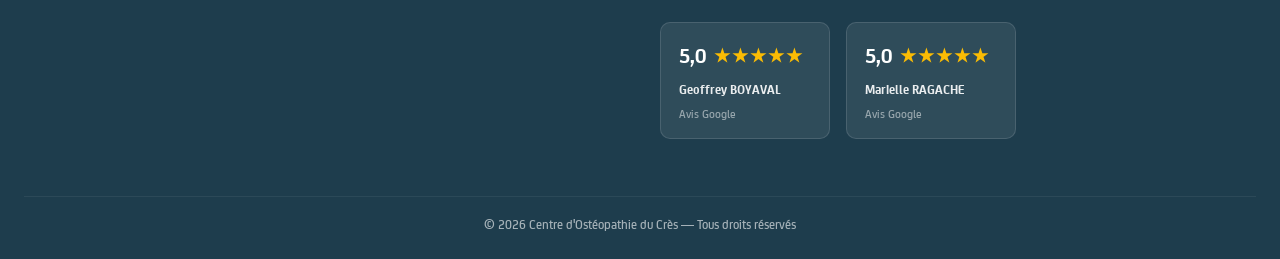
==== commit 1f6429bf: "Logo: header dark navy text + 50% bigger, footer lime green text - Created logo-header.webp: text co" ====
--- a/index.html
+++ b/index.html
@@ -173,7 +173,7 @@
   <!-- NAVBAR -->
   <nav class="navbar">
     <a href="index.html" class="logo-link">
-      <img src="images/logo.webp" alt="Logo ostéopathe Le Crès Montpellier — Centre d'Ostéopathie Boyaval Ragache">
+      <img src="images/logo-header.webp" alt="Logo ostéopathe Le Crès Montpellier — Centre d'Ostéopathie Boyaval Ragache">
     </a>
     <div class="nav-links">
       <a href="index.html" class="active">Accueil</a>
@@ -332,7 +332,7 @@
         </div>
         </div>
         <div class="footer-logo-wrap">
-          <img src="images/logo.webp" alt="Logo Centre Ostéopathie du Crès" class="footer-logo" loading="lazy" decoding="async">
+          <img src="images/logo-footer.webp" alt="Logo Centre Ostéopathie du Crès" class="footer-logo" loading="lazy" decoding="async">
         </div>
       </div>
     </div>
--- a/styles.css
+++ b/styles.css
@@ -200,7 +200,7 @@
 }
 
 .navbar .logo-link img {
-  height: 91px;
+  height: 137px;
   width: auto;
 }
 
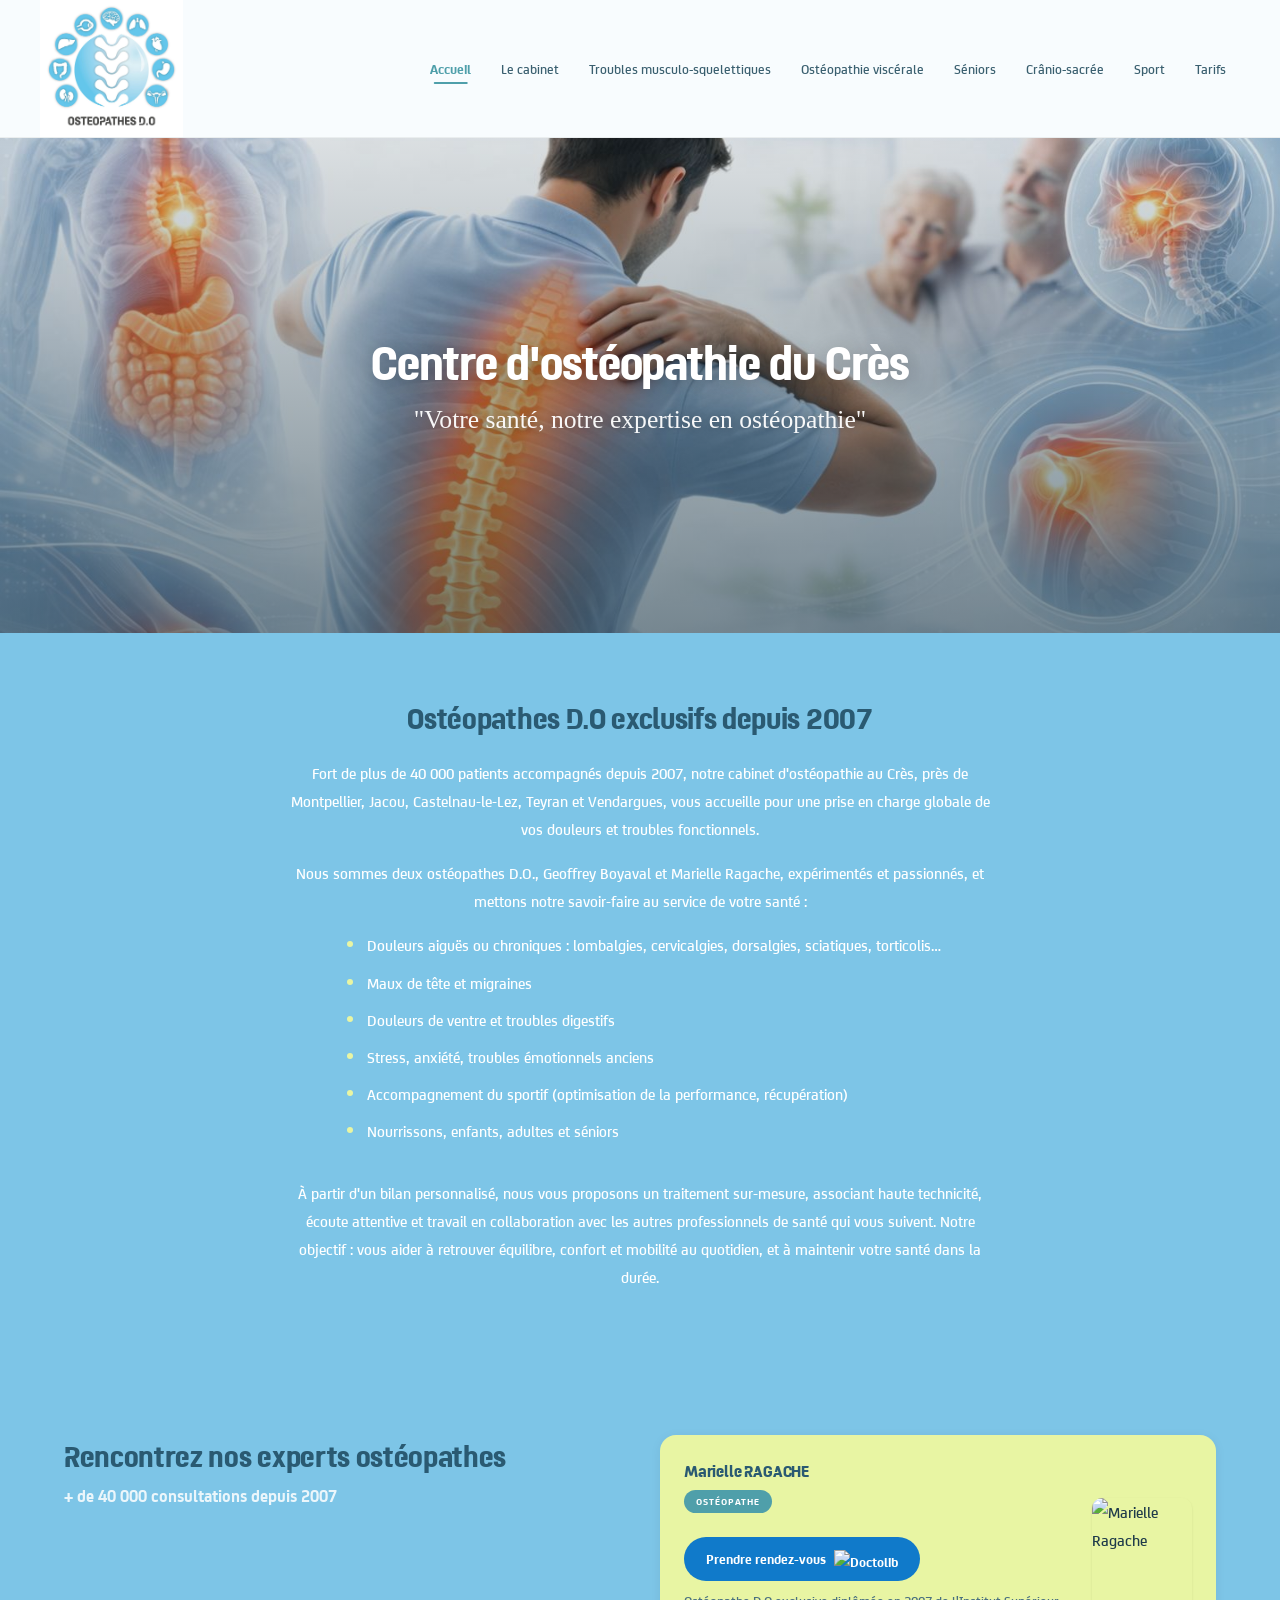
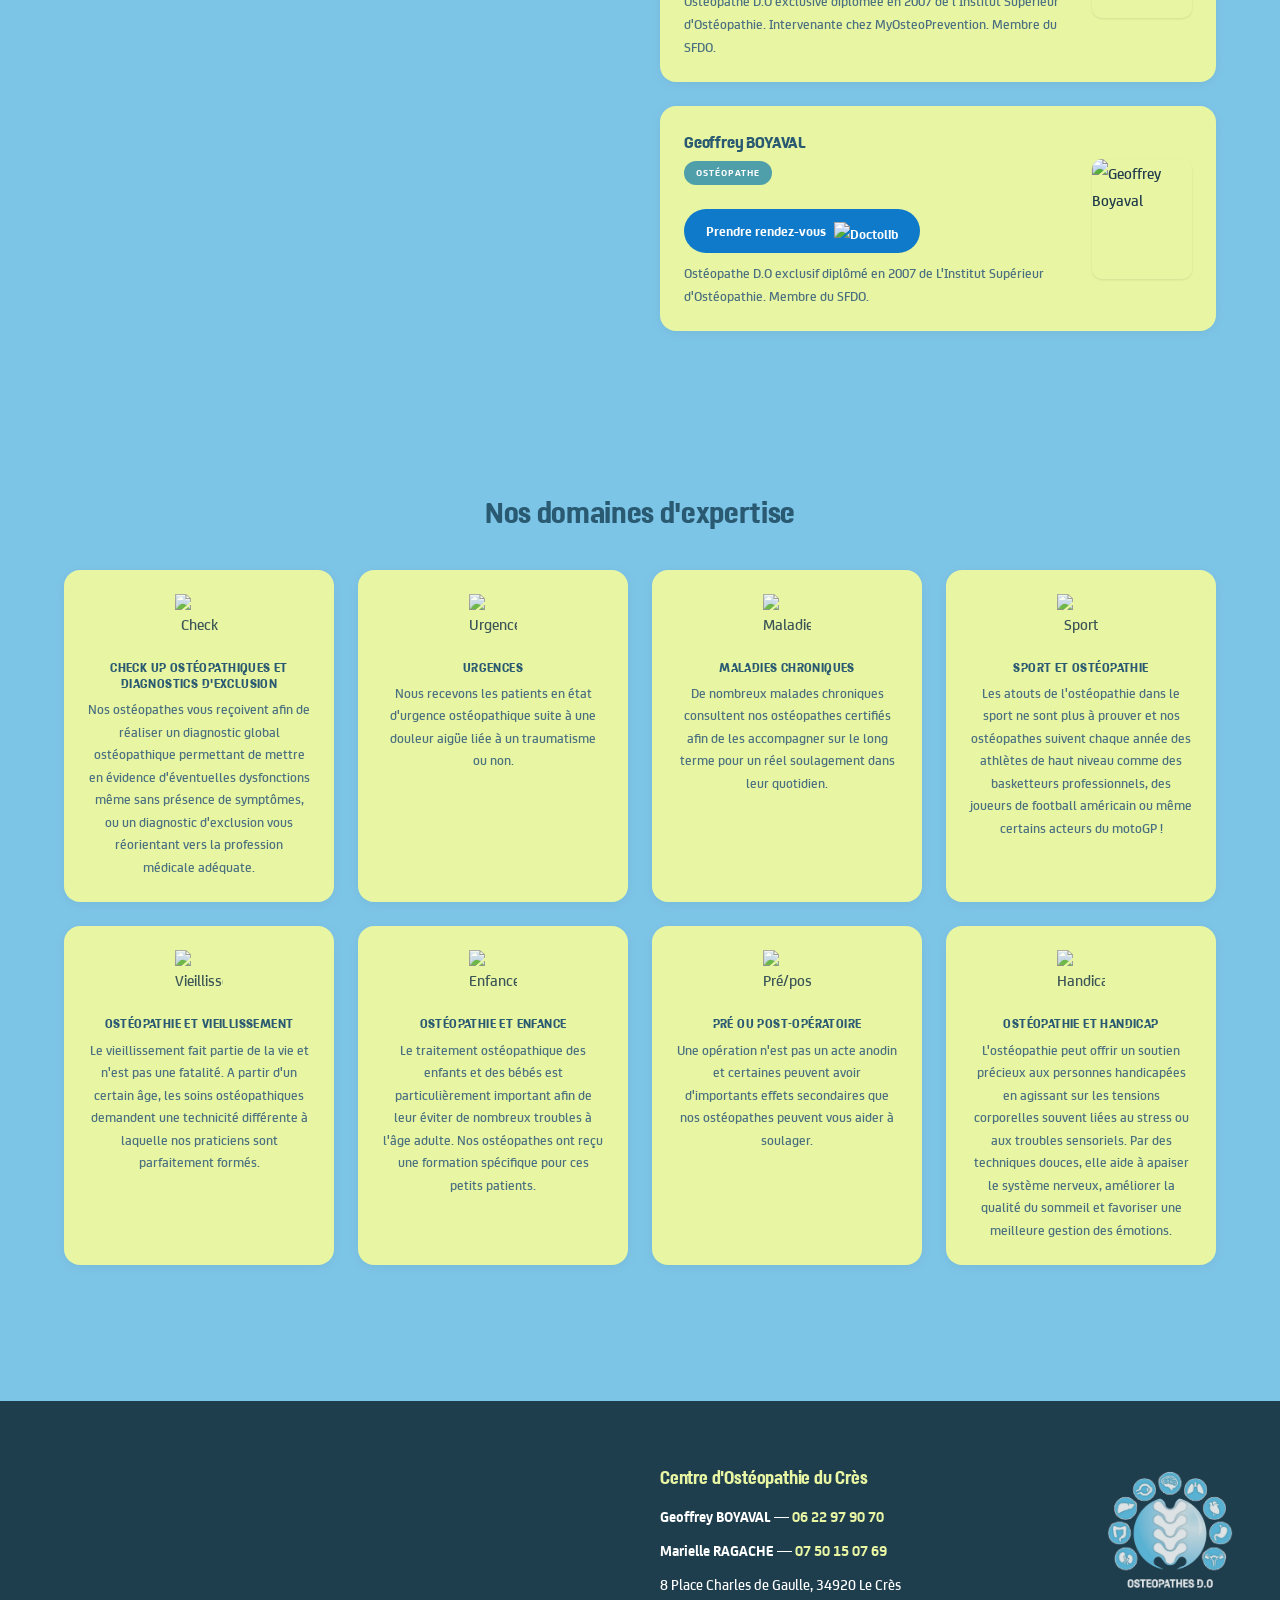
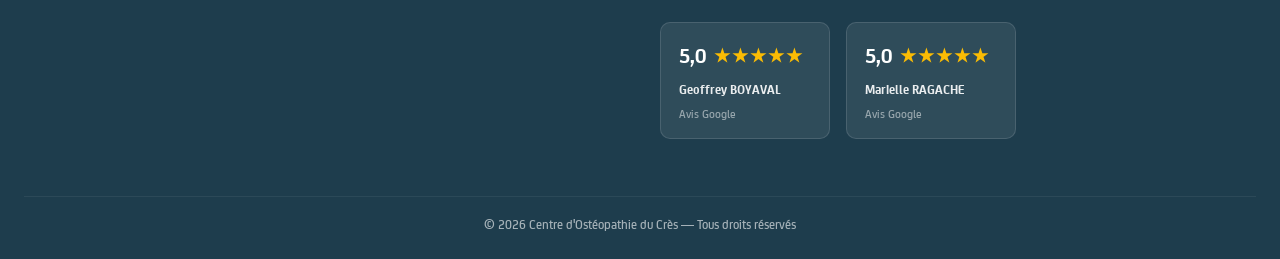
==== commit 6f625e5b: "Logo PNG header/footer + lien SFDO remboursements mutuelles Co-Authored-By: Claude Sonnet 4.6 <norep" ====
--- a/index.html
+++ b/index.html
@@ -173,7 +173,7 @@
   <!-- NAVBAR -->
   <nav class="navbar">
     <a href="index.html" class="logo-link">
-      <img src="images/logo-header.webp" alt="Logo ostéopathe Le Crès Montpellier — Centre d'Ostéopathie Boyaval Ragache">
+      <img src="images/logo-header.png" alt="Logo ostéopathe Le Crès Montpellier — Centre d'Ostéopathie Boyaval Ragache">
     </a>
     <div class="nav-links">
       <a href="index.html" class="active">Accueil</a>
@@ -332,7 +332,7 @@
         </div>
         </div>
         <div class="footer-logo-wrap">
-          <img src="images/logo-footer.webp" alt="Logo Centre Ostéopathie du Crès" class="footer-logo" loading="lazy" decoding="async">
+          <img src="images/logo-footer.png" alt="Logo Centre Ostéopathie du Crès" class="footer-logo" loading="lazy" decoding="async">
         </div>
       </div>
     </div>
